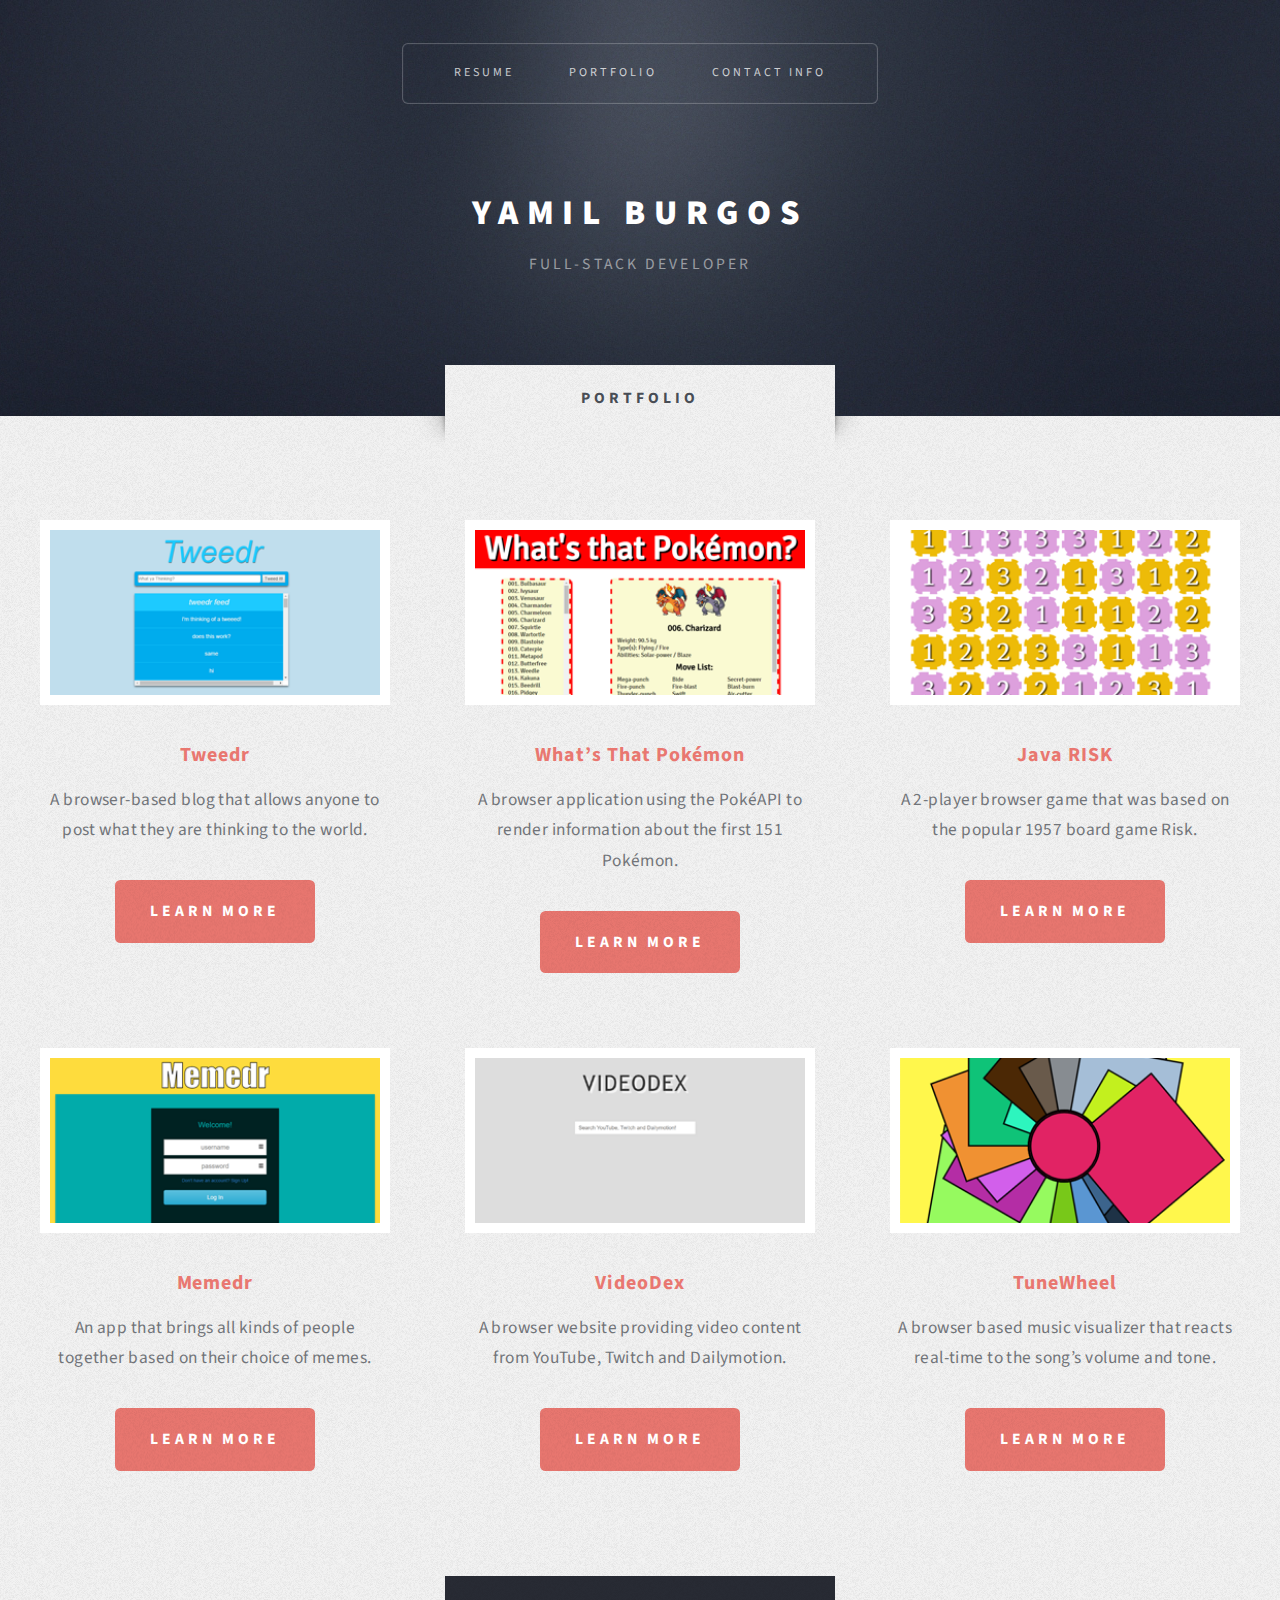
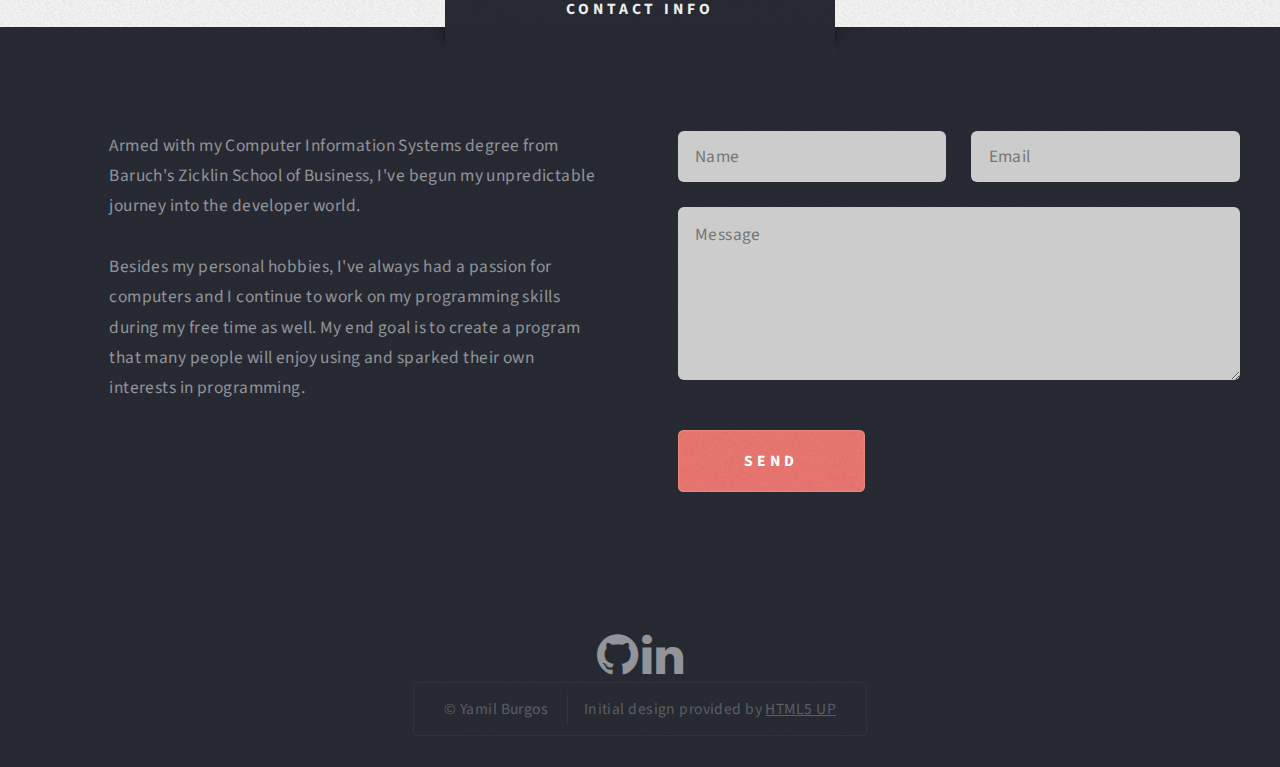
==== index.html @ 57281418 "Changed site layout and removed About Me section" ====
<!DOCTYPE HTML>
<html>
	<head>
		<title>Yamil Burgos</title>
		<meta charset="utf-8" />
		<meta name="viewport" content="width=device-width, initial-scale=1"/>
		<link rel="stylesheet" href="css/style.css"/>
		<link rel="stylesheet" href="css/media.css"/>
		<link rel="stylesheet" href="css/mobile.css"/>
        <link rel="stylesheet" href="https://cdnjs.cloudflare.com/ajax/libs/font-awesome/4.7.0/css/font-awesome.min.css"/>
	</head>
	<body>
		<div id="page-wrapper">
        	<div id="header-wrapper" class="wrapper">
				<div id="header">
                	<nav id="nav"><ul>
						<li><a href="https://yamilburgos.github.io/resume/yamilBurgosResume.pdf">Resume</a></li>
                         <li><a href="#portfolio">Portfolio</a></li>
                         <li><a href="#contactInfo">Contact Info</a></li>
						 <!-- Still A WIP! <li><a href="html/404Page.html">Blog</a></li>-->
				    </ul></nav>
				    <div id="logo">
				    	<h1>Yamil Burgos</h1>
				        <p>Full-Stack Developer</p>
				    </div>
				</div>
			</div>
			
			<!-- Portfolio -->
			<div class="wrapper style3">
				<div class="title" id="portfolio">Portfolio</div>
				<div id="highlights" class="container">
					<div class="row 150%">
						<div class="4u 12u(mobile)">
							<section class="highlight">
								<a href="https://yamilburgos.github.io/Tweedr/">
									<img class="image featured" src="images/tweedr.png" alt=""/>
									<h3>Tweedr</h3>
									<p>A browser-based blog that allows anyone to post what they are thinking to the world.</p>
									<div class="button style1">Learn More</div>
								</a>
							</section>
						</div>
						<div class="4u 12u(mobile)">
							<section class="highlight">
								<a href="https://yamilburgos.github.io/WhatThatPokemon/">
									<img class="image featured" src="images/whatThatPokemon.png" alt=""/>
									<h3>What’s That Pokémon</h3>
									<p>A browser application using the PokéAPI to render information about the first 151 Pokémon.</p>
									<div class="button style1">Learn More</div>
								</a>
							</section>
						</div>
						<div class="4u 12u(mobile)">
							<section class="highlight">
								<a href="https://yamilburgos.github.io/JavaRISK/">
									<img class="image featured" src="images/javaRISK.png" alt=""/>
									<h3>Java RISK</h3>
									<p>A 2-player browser game that was based on the popular 1957 board game Risk.</p>
									<div class="button style1">Learn More</div>
								</a>
							</section>
						</div>
					</div>
					<div class="row 150%">
						<div class="4u 12u(mobile)">
							<section class="highlight">
								<a href="https://memedrapp.herokuapp.com/">
									<img class="image featured" src="images/memedr.png" alt=""/>
									<h3>Memedr</h3>
									<p>An app that brings all kinds of people together based on their choice of memes.</p>
									<div class="button style1">Learn More</div>
								</a>
							</section>
						</div>
						<div class="4u 12u(mobile)">
							<section class="highlight">
								<a href="https://yamilburgos.github.io/VideoDex/">
									<img class="image featured" src="images/videoDex.png" alt=""/>
									<h3>VideoDex</h3>
									<p>A browser website providing video content from YouTube, Twitch and Dailymotion.</p>
									<div class="button style1">Learn More</div>
								</a>
							</section>
						</div>	
						<div class="4u 12u(mobile)">
							<section class="highlight">
								<a href="https://yamilburgos.github.io/TuneWheel/">
									<img class="image featured" src="images/tuneWheel.png" alt=""/>
									<h3>TuneWheel</h3>
									<p>A browser based music visualizer that reacts real-time to the song’s volume and tone.</p>
									<div class="button style1">Learn More</div>	
								</a>
							</section>
						</div>
					</div>
				</div>
			</div>

			<!-- Footer -->
			<div id="footer-wrapper" class="wrapper">
				<div class="title" id="contactInfo">Contact Info</div>
                   <div id="footer" class="container">
						
						<div class="row 150%">
							<!-- Contact -->
							<div class="6u 12u(mobile)">
								<section class="feature-list small">
									<p class="style3">
										Armed with my Computer Information Systems degree from Baruch's Zicklin School of Business, I've begun my unpredictable journey into the developer world.</p><br/>
                            		<p class="style3">
                            			Besides my personal hobbies, I've always had a passion for computers and I continue to work on my programming skills during my free time as well. My end goal is to create a program that many people will enjoy using and sparked their own interests in programming.
									</p>
								</section>
							</div>
							<!-- Form -->
							<div class="6u 12u(mobile)">
								<section>
									<form method="post" action="#">
										<div class="row 50%">
											<div class="6u 12u(mobile)">
												<input type="text" name="name" id="contact-name" placeholder="Name">
											</div>
											<div class="6u 12u(mobile)">
												<input type="text" name="email" id="contact-email" placeholder="Email">
											</div>
										</div>
										<div class="row 50%">
											<div class="12u">
												<textarea name="message" id="contact-message" placeholder="Message" rows="4"></textarea>
											</div>
										</div>
										<div class="row">
											<div class="12u">
												<ul class="actions">
													<li><input type="submit" class="button style1" value="Send" /></li>
												</ul>
											</div>
										</div>
									</form>
								</section>
							</div>							
						</div>
					</div>
                    
					<div id="copyright">                    
						<a href="https://www.linkedin.com/in/yamilburgos"><i class="fa fa-github" style="font-size:48px"></i></a>
						<a href="https://github.com/yamilburgos"><i class ="fa fa-linkedin" style="font-size:48px"></i></a>
                        <br>
						<ul>
							<li>&copy; Yamil Burgos</li>
							<li>Initial design provided by <a class="footerInfo" href="http://html5up.net">HTML5 UP</a></li>
						</ul>
					</div>
				</div>
		</div>
<!--
	https://html5up.net/phantom
	https://html5up.net/strata
	https://html5up.net/striped
-->
	</body>
</html>
---- css/style.css ----
@import url("https://fonts.googleapis.com/css?family=Source+Sans+Pro:400,400italic,700,900");

/* Reset */
* {
	margin: 0;
	padding: 0;
	border: 0;
	font-size: 100%;
	font: inherit;
	vertical-align: baseline;
	box-sizing: border-box;
}

footer, nav, section {
	display: block;
}

body {
	line-height: 1;
}

ul {
	list-style: none;
}

/* Containers */
.container {
	margin-left: auto;
	margin-right: auto;
}

/* Grid */
.row {
	border-bottom: solid 1px transparent;
	box-sizing: border-box;
}

.row > * {
	float: left;
	box-sizing: border-box;
}

.row:after, .row:before {
	content: '';
	display: block;
	clear: both;
	height: 0;
}

.\31 2u, .\31 2u\24 {
	width: 100%;
	clear: none;
	margin-left: 0;
}

.\36 u, .\36 u\24 {
	width: 50%;
	clear: none;
	margin-left: 0;
}

.\34 u, .\34 u\24 {
	width: 33.3333333333%;
	clear: none;
	margin-left: 0;
}

/*======================START===========================*/
@media screen and (min-width: 737px) and (max-width: 1250px) {
	.row > * {
		padding: 35px 0 0 35px;
	}

	.row {
		margin: -35px 0 -1px -35px;
	}

	.row.\31 50\25 > * {
		padding: 52.5px 0 0 52.5px;
	}

	.row.\31 50\25 {
		margin: -52.5px 0 -1px -52.5px;
	}

	.row.\35 0\25 > * {
		padding: 17.5px 0 0 17.5px;
	}

	.row.\35 0\25 {
		margin: -17.5px 0 -1px -17.5px;
	}
}
/*======================END===========================*/
/*=======================START==========================*/
@media screen and (max-width: 736px) {
	.row > * {
		padding: 10px 0 0 10px;
	}

	.row {
		margin: -10px 0 -1px -10px;
	}

	.row.\31 50\25 > * {
		padding: 15px 0 0 15px;
	}

	.row.\31 50\25 {
		margin: -15px 0 -1px -15px;
	}

	.row.\35 0\25 > * {
		padding: 5px 0 0 5px;
	}

	.row.\35 0\25 {
		margin: -5px 0 -1px -5px;
	}


	.\31 2u\28mobile\29, .\31 2u\24\28mobile\29 {
		width: 100%;
		clear: none;
		margin-left: 0;
	}
}
/*=====================END============================*/

/* Basic */
@-ms-viewport {
	width: device-width;
}

body, input, textarea, select {
	font-family: 'Source Sans Pro', sans-serif;
	font-weight: 400;
	color: #919499;
}

body.is-loading * {
	transition: none !important;
	animation: none !important;
}

h1, h2, h3 {
	font-weight: 700;
	color: #484d55;
}

h1 a, h2 a, h3 a {
	color: inherit;
	text-decoration: none;
}

a {
	transition: color .25s ease-in-out;
	color: #717479;
	text-decoration: none;
}

p, ul, dl, form {
	margin-bottom: 2em;
}

/* Form */
form input[type="text"],
form input[type="email"],
form input[type="password"],
form select,
form textarea {
	transition: all .25s ease-in-out;
	-webkit-appearance: none;
	display: block;
	border: 0;
	background: #eee;
	box-shadow: inset 0px 0px 1px 0px #a0a1a7;
	border-radius: 0.35em;
	width: 100%;
	padding: 0.75em 1em 0.75em 1em;
}

form input[type="text"]:focus,
form input[type="email"]:focus,
form input[type="password"]:focus,
form select:focus,
form textarea:focus {
	background: #f8f8f8;
}

form input[type="text"],
form input[type="email"]
input[type="password"] {
	line-height: 1em;
}

form textarea {
	min-height: 10em;
}

form .formerize-placeholder {
	color: #555 !important;
	font-style: italic;
}

/* Section */
section {
	margin-bottom: 3em;
}

section > :last-child,
section:last-child {
	margin-bottom: 0;
}

/* Image */
.image img {
	display: block;
	width: 100%;
}

.image.featured {
	display: block;
	width: 100%;
	margin: 0 0 2em 0;
}

/* Button */
.button {
	transition: all .25s ease-in-out;
	display: inline-block;
	background: #444;
	text-align: center;
	text-transform: uppercase;
	font-weight: 700;
	letter-spacing: 0.25em;
	text-decoration: none;
	border-radius: 0.35em;
	border: 0;
	outline: 0;
	cursor: pointer;
}

.button:hover {
	background-color: #f98780;
}

.button.style1:hover {
	background-color: #f98780;
}

.button.style1 {
	background: #e97770 url("../images/overlay.png");
	color: #fff;
}

.button.style1:active {
	background-color: #d96760;
}
			
/* Feature List */
.feature-list h3 {
	color: #e97770 !important;
}

.feature-list h3:before {
	position: relative;
	display: inline-block;
	color: #fff;
	background: #2f333b url("../images/overlay.png");
	border-radius: 1em;
	text-align: center;
}	

/* Wrappers */
.wrapper {
	position: relative;
}

.wrapper .title {
	position: absolute;
	top: 0;
	left: 50%;
	text-align: center;
	text-transform: uppercase;
	display: block;
	font-weight: 700;
	letter-spacing: 0.25em;
}

.wrapper .title:before {
	content: '';
	position: absolute;
	bottom: -38px;
	left: -35px;
	width: 35px;
	height: 38px;
	background: url("../images/shadow.png");
}

.wrapper .title:after {
	transform: scaleX(-1);
	content: '';
	position: absolute;
	bottom: -38px;
	right: -35px;
	width: 35px;
	height: 38px;
	background: url("../images/shadow.png");
}

.wrapper.style1 {
	background: #e97770 url("../images/overlay.png");
	color: #eee;
	color: rgba(255, 255, 255, 0.75);
}

.wrapper.style1 .title {
	background: #e97770 url("../images/overlay.png");
	color: #fff;
}

.wrapper.style3 {
	background: #f3f3f3 url("../images/overlay.png");
}

.wrapper.style3 .title {
	background: #f3f3f3 url("../images/overlay.png");
	color: #484d55;
}

.wrapper.style3 .image {
	border: solid 10px #fff;
}

#header-wrapper {
	background: url("../images/banner.jpg") center center;
	background-size: cover;
}

#header-wrapper:before {
	content: '';
	position: absolute;
	top: 0;
	left: 0;
	width: 100%;
	height: 100%;
	background: url("../images/overlay.png");
}

#footer-wrapper {
	background: #282b34 url("../images/overlay.png");
	color: #eee;
	color: rgba(255, 255, 255, 0.5);
}

#footer-wrapper a {
	color: #fff;
}

#footer-wrapper form input[type="text"],
#footer-wrapper form textarea {
	background: #ccc;
	box-shadow: none;
}

#footer-wrapper form input[type="text"]:focus,
#footer-wrapper form textarea:focus {
	background: #fff;
}

#footer-wrapper .button {
	color: #fff;
	box-shadow: inset 0px 0px 2px 0px rgba(255, 255, 255, 0.5);
}

#footer-wrapper .button:hover {
	color: #fff;
	box-shadow: inset 0px 0px 2px 0px rgba(255, 255, 255, 0.65);
}

#footer-wrapper .button:active {
	box-shadow: inset 0px 0px 2px 0px rgba(255, 255, 255, 0.75);
}

#footer-wrapper .title {
	background: #282b34 url("../images/overlay.png");
	color: #eee;
}

#footer-wrapper .feature-list section {
	border-top-color: #333;
	border-top-color: rgba(255, 255, 255, 0.05);
}

#footer-wrapper .feature-list h3:before {
	background: #3d4249 url("../images/overlay.png");
}

.footerInfo {
	text-decoration: underline;
}

.footerInfo:hover {
	text-decoration: none;
}

/* Logo */
#logo h1 {
	font-weight: 900;
	text-transform: uppercase;
	color: #fff;
}

#logo p {
	color: #eee;
	color: rgba(255, 255, 255, 0.5);
	text-transform: uppercase;
}

/* Intro */
#intro > .style2 {
	font-weight: 700;
	color: #fff;
	border-radius: 0.35em;
	box-shadow: inset 0px 0px 1px 1px rgba(255, 255, 255, 0.25);
}

/* Highlights */
#highlights .highlight {
	text-align: center;
}

#highlights .highlight h3 {
	color: #e97770;
}

/* Copyright */
#copyright {
	text-align: center;
}

#copyright ul {
	display: inline-block;
	border-radius: 0.35em;
	box-shadow: inset 0px 0px 1px 1px rgba(255, 255, 255, 0.05);
	color: rgba(255, 255, 255, 0.25);
}

#copyright a {
	color: inherit;
}

#copyright a:hover {
	color: #fff;
}

/*==========================START=======================*/
/* Tablet Only */
@media screen and (min-width: 737px) and (max-width: 1250px) {
	/* Basic */
	body {
		min-width: 1000px;
		font-size: 12pt;
		line-height: 1.5em;
		letter-spacing: 0.015em;
	}

	input, select, textarea {
		font-size: 12pt;
		line-height: 1.5em;
		letter-spacing: 0.015em;
	}

	body {
		min-width: 960px;
	}

	/* Wrappers */
	.wrapper {
		padding: 4em 0 7em 0;
	}

	#intro-wrapper {
		padding-bottom: 7em;
	}

	/* Logo */
	#logo {
		margin-top: -0.5em !important;
	}

	#logo h1 {
		font-size: 1.75em;
	}

	/* Intro */
	#intro > .style2 {
		font-size: 2.25em;
	}

	/* Copyright */
	#copyright {
		margin: 3em 0 0 0;
	}
}
/*=======================END==========================*/

/* Mobile Only */
#navPanel {
	display: none;
}

/*=======================START==========================*/
@media screen and (max-width: 736px) {
	/* Basic */
	html, body {
		overflow-x: hidden;
	}

	body, input, select, textarea {
		line-height: 1.5em;
		font-size: 10.5pt;
		letter-spacing: 0;
	}

	h2, h3 {
		font-size: 1.2em;
		letter-spacing: 0.05em;
		margin: 0 0 1em 0;
	}

	/* Section/Article */
	section, article {
		clear: both;
		padding: 1em 0 1em 0 !important;
	}

	/* Button */	
	.button {
		display: block;
		width: 100%;
		font-size: 1em;
		padding: 1em 0 1em 0;
		max-width: 30em;
		margin: 0 auto;
	}

	/* Feature List */
	.feature-list section {
		border-top: solid 1px #eee;
	}

	.feature-list > div > div:first-child > div:first-child > section {
		border-top: 0;
		padding-top: 0;
	}

	.feature-list h3 {
		position: relative;
		padding: 4px 0 0 48px;
		line-height: 1.25em;
	}

	.feature-list p {
		margin: 0 0 0 48px;
	}

	/* Off-Canvas Navigation */
	#page-wrapper {
		backface-visibility: hidden;
		transition: transform 0.5s ease;
		padding-bottom: 1px;
	}

	/* Wrappers */
	.wrapper {
		padding: 15px 15px 5em 15px;
	}

	.wrapper .title {
		font-size: 0.9em;
		width: 18em;
		height: 2.5em;
		top: -2.5em;
		line-height: 2.5em;
		margin-bottom: -2.5em;
		margin-left: -9em;
		padding-top: 0.5em;
	}

	.wrapper .title:before, .wrapper .title:after {
		height: 15px;
		bottom: -15px;
		background-size: 100% 100%;
	}

	#header-wrapper {
		padding: 6em 2em 6em 2em;
	}

	#footer-wrapper .feature-list section {
		border-top-color: #eee;
		border-top-color: rgba(255, 255, 255, 0.05);
	}

	/* Logo */
	#logo {
		text-align: center;
	}

	#logo h1 {
		font-size: 1.5em;
		letter-spacing: 0.2em;
	}

	#logo p {
		margin: 1.25em 0 0 0;
		display: block;
		letter-spacing: 0.2em;
		font-size: 0.9em;
	}

	/* Nav */
	#nav {
		display: none;
	}

	/* Intro */
	#intro {
		text-align: center;
		padding: 1em 2em 1em 2em !important;
		margin: 0 auto;
	}

	#intro .style2 {
		font-size: 1.5em;
		letter-spacing: 0.05em;
		line-height: 1.25em;
		padding: 1.25em;
	}

	/* Copyright */
	#copyright {
		padding: 2em 0 0 0;
	}

	#copyright ul {
		padding: 1em 2em;
		width: 100%;
	}

	#copyright ul li {
		display: block;
		margin: 0.5em 0 0 0;
	}

	#copyright ul li:first-child {
		margin-top: 0;
	}
}
/*======================END===========================*/
---- css/media.css ----
@media screen and (min-width: 737px) {
	/* Desktop + Tablet */
	.container {
		width: 1200px;
	}

	/* Basic */
	body, input, select, textarea {
		font-size: 13pt;
		line-height: 1.75em;
		letter-spacing: 0.025em;
	}

	body {
		min-width: 1200px;
	}

	/* Section */
	section {
		margin: 0 0 4em 0;
	}

	/* Form */
	.button {
		padding: 0 2.25em 0 2.25em;
		font-size: 0.9em;
		min-width: 12em;
		height: 4em;
		line-height: 4em;
	}

	/* Feature List */
	.feature-list section {
		padding-top: 2em;
		border-top: solid 1px #eee;
	}

	.feature-list .row:first-child section {
		padding-top: 0;
		border-top: 0;
	}

	.feature-list h3 {
		margin: 0 0 0.75em 0;
		font-size: 1.15em;
		letter-spacing: 0.05em;
		margin-top: -0.35em;
	}

	.feature-list p {
		margin: 0 0 0 4em;
	}

	/* Wrappers */
	.wrapper {
		padding: 6em 0 9em 0;
	}

	.wrapper .title {
		font-size: 0.9em;
		width: 25em;
		height: 3.25em;
		top: -3.25em;
		line-height: 3.25em;
		margin-bottom: -3.25em;
		margin-left: -12.5em;
		padding-top: 0.5em;
	}

	#header-wrapper {
		padding: 0;
	}

	#intro-wrapper {
		padding-bottom: 8em;
	}
	
	/* Footer */
	#footer-wrapper {
		padding-bottom: 0px;
	}

	/* Header */
	#header {
		position: relative;
		padding: 12em 0;
	}

	/* Logo */
	#logo {
		position: absolute;
		height: 5em;
		top: 50%;
		left: 0;
		width: 100%;
		text-align: center;
		margin-top: -0.5em;
	}

	#logo h1 {
		font-size: 2em;
		letter-spacing: 0.25em;
	}

	#logo p {
		margin: 1.25em 0 0 0;
		display: block;
		letter-spacing: 0.2em;
		font-size: 0.9em;
	}

	/* Nav */
	#nav {
		position: absolute;
		display: block;
		top: 2.5em;
		left: 0;
		width: 100%;
		text-align: center;
	}

	#nav > ul {
		display: inline-block;
		border-radius: 0.35em;
		box-shadow: inset 0px 0px 1px 1px rgba(255, 255, 255, 0.25);
		padding: 0 1.5em 0 1.5em;
	}

	#nav > ul > li {
		display: inline-block;
		text-align: center;
		padding: 0 1.5em 0 1.5em;
	}

	#nav > ul > li > a {
		display: block;
		color: #eee;
		color: rgba(255, 255, 255, 0.75);
		text-transform: uppercase;
		text-decoration: none;
		font-size: 0.7em;
		letter-spacing: 0.25em;
		height: 5em;
		line-height: 5em;
		transition: all .25s ease-in-out;
		outline: 0;
	}

	#nav > ul > li:hover > a {
		color: #fff;
	}

	/* Intro */
	#intro {
		text-align: center;
	}

	#intro > .style2 {
		font-size: 2.75em;
		letter-spacing: 0.075em;
		line-height: 1.35em;
		padding: 1em 0 1em 0;
		margin-bottom: 1em;
	}

	#intro > .style3 {
		font-size: 1.1em;
		width: 48em;
		margin: 0 auto;
	}
	
	.row > * {
		padding: 50px 0 0 50px;
	}

	.row {
		margin: -50px 0 -1px -50px;
	}

	.row.\31 50\25 > * {
		padding: 75px 0 0 75px;
	}

	.row.\31 50\25 {
		margin: -75px 0 -1px -75px;
	}

	.row.\35 0\25 > * {
		padding: 25px 0 0 25px;
	}

	.row.\35 0\25 {
		margin: -25px 0 -1px -25px;
	}

	/* Highlights */
	#highlights .highlight h3 {
		margin: 0 0 0.75em 0;
		font-size: 1.15em;
		letter-spacing: 0.05em;
	}

	/* Copyright */
	#copyright {
		margin: 6em 0 0 0;
	}

	#copyright ul {
		padding: 0.75em 2em;
		font-size: 0.9em;
	}

	#copyright ul li {
		display: inline-block;
		margin-left: 1em;
		padding-left: 1em;
		border-left: solid 1px #333;
		border-left-color: rgba(255, 255, 255, 0.05);
	}

	#copyright ul li:first-child {
		border-left: 0;
		margin-left: 0;
		padding-left: 0;
	}
}
---- css/mobile.css ----
@media screen and (max-width: 736px) {
	.container {
		width: 100% !important;
	}
}

@media screen and (min-width: 737px) and (max-width: 1250px) {
	.container {
		width: 1000px;
	}
}
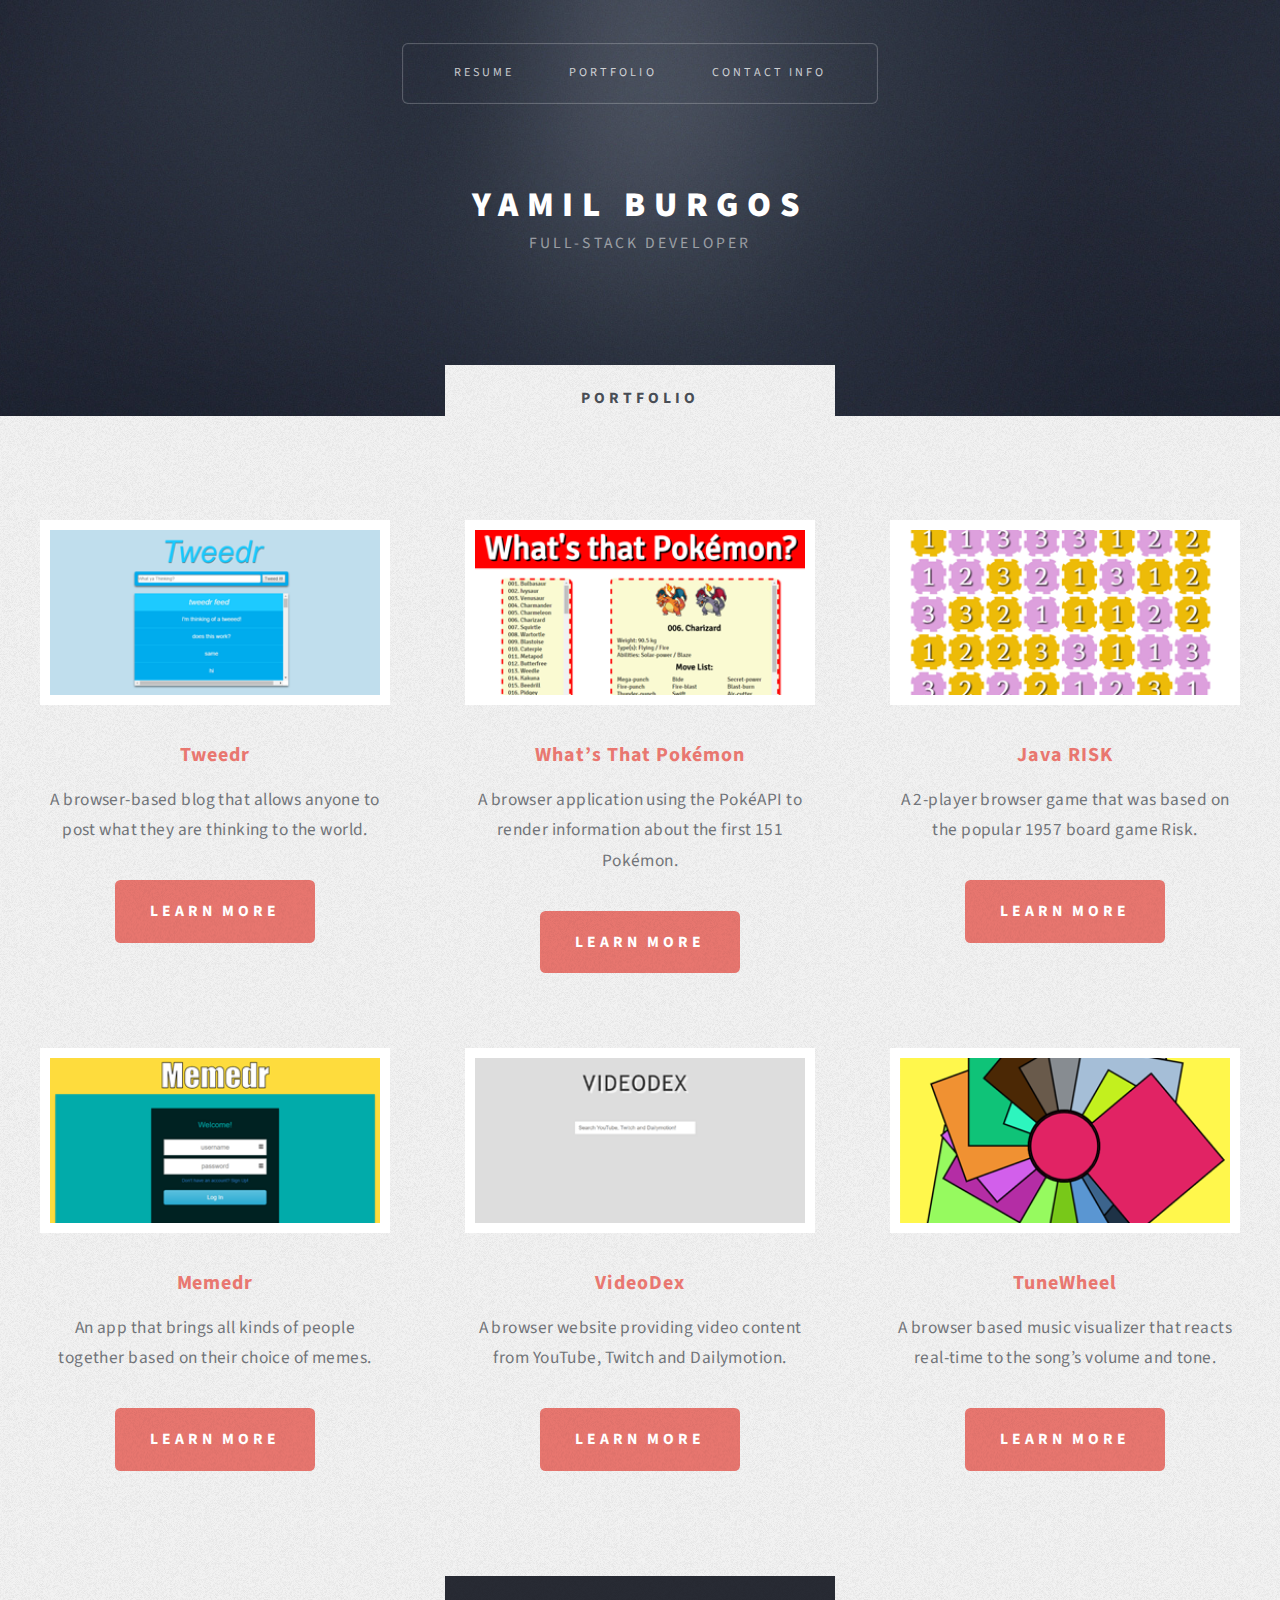
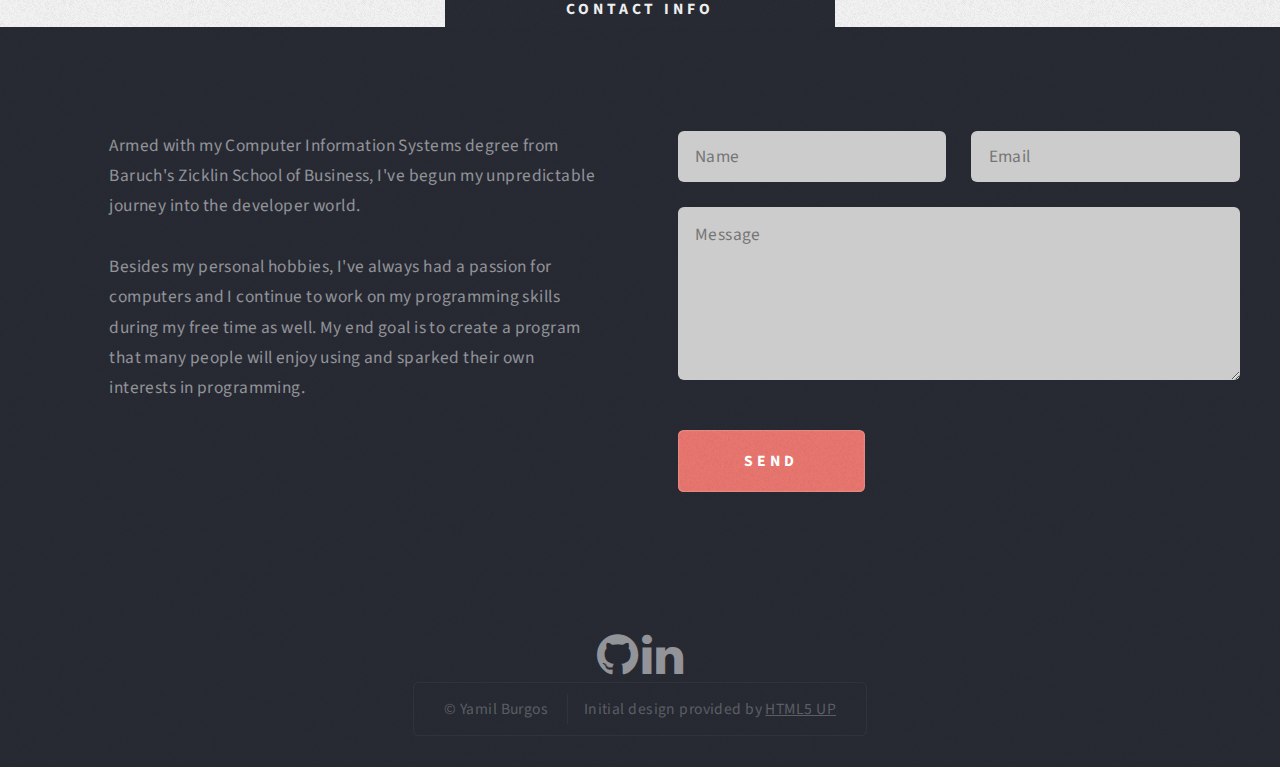
==== commit c7245fb4: "Made some rearrangements & moved some styling to mobile.css" ====
--- a/index.html
+++ b/index.html
@@ -7,22 +7,20 @@
 		<link rel="stylesheet" href="css/style.css"/>
 		<link rel="stylesheet" href="css/media.css"/>
 		<link rel="stylesheet" href="css/mobile.css"/>
-        <link rel="stylesheet" href="https://cdnjs.cloudflare.com/ajax/libs/font-awesome/4.7.0/css/font-awesome.min.css"/>
+		<link rel="stylesheet" href="https://cdnjs.cloudflare.com/ajax/libs/font-awesome/4.7.0/css/font-awesome.min.css"/>
 	</head>
 	<body>
 		<div id="page-wrapper">
-        	<div id="header-wrapper" class="wrapper">
+			<div id="header-wrapper" class="wrapper">
 				<div id="header">
-                	<nav id="nav"><ul>
+					<nav id="nav"><ul>
 						<li><a href="https://yamilburgos.github.io/resume/yamilBurgosResume.pdf">Resume</a></li>
-                         <li><a href="#portfolio">Portfolio</a></li>
-                         <li><a href="#contactInfo">Contact Info</a></li>
-						 <!-- Still A WIP! <li><a href="html/404Page.html">Blog</a></li>-->
-				    </ul></nav>
-				    <div id="logo">
-				    	<h1>Yamil Burgos</h1>
-				        <p>Full-Stack Developer</p>
-				    </div>
+						<li><a href="#portfolio">Portfolio</a></li>
+						<li><a href="#contactInfo">Contact Info</a></li>
+						<!-- Still A WIP! <li><a href="html/404Page.html">Blog</a></li>-->
+					</ul></nav>
+					<h1 class="siteTitle">Yamil Burgos</h1>
+					<p class="siteSubtitle">Full-Stack Developer</p>
 				</div>
 			</div>
 			
@@ -34,30 +32,30 @@
 						<div class="4u 12u(mobile)">
 							<section class="highlight">
 								<a href="https://yamilburgos.github.io/Tweedr/">
-									<img class="image featured" src="images/tweedr.png" alt=""/>
+									<img class="image" src="images/tweedr.png" alt=""/>
 									<h3>Tweedr</h3>
 									<p>A browser-based blog that allows anyone to post what they are thinking to the world.</p>
-									<div class="button style1">Learn More</div>
+									<div class="button">Learn More</div>
 								</a>
 							</section>
 						</div>
 						<div class="4u 12u(mobile)">
 							<section class="highlight">
 								<a href="https://yamilburgos.github.io/WhatThatPokemon/">
-									<img class="image featured" src="images/whatThatPokemon.png" alt=""/>
+									<img class="image" src="images/whatThatPokemon.png" alt=""/>
 									<h3>What’s That Pokémon</h3>
 									<p>A browser application using the PokéAPI to render information about the first 151 Pokémon.</p>
-									<div class="button style1">Learn More</div>
+									<div class="button">Learn More</div>
 								</a>
 							</section>
 						</div>
 						<div class="4u 12u(mobile)">
 							<section class="highlight">
 								<a href="https://yamilburgos.github.io/JavaRISK/">
-									<img class="image featured" src="images/javaRISK.png" alt=""/>
+									<img class="image" src="images/javaRISK.png" alt=""/>
 									<h3>Java RISK</h3>
 									<p>A 2-player browser game that was based on the popular 1957 board game Risk.</p>
-									<div class="button style1">Learn More</div>
+									<div class="button">Learn More</div>
 								</a>
 							</section>
 						</div>
@@ -66,30 +64,30 @@
 						<div class="4u 12u(mobile)">
 							<section class="highlight">
 								<a href="https://memedrapp.herokuapp.com/">
-									<img class="image featured" src="images/memedr.png" alt=""/>
+									<img class="image" src="images/memedr.png" alt=""/>
 									<h3>Memedr</h3>
 									<p>An app that brings all kinds of people together based on their choice of memes.</p>
-									<div class="button style1">Learn More</div>
+									<div class="button">Learn More</div>
 								</a>
 							</section>
 						</div>
 						<div class="4u 12u(mobile)">
 							<section class="highlight">
 								<a href="https://yamilburgos.github.io/VideoDex/">
-									<img class="image featured" src="images/videoDex.png" alt=""/>
+									<img class="image" src="images/videoDex.png" alt=""/>
 									<h3>VideoDex</h3>
 									<p>A browser website providing video content from YouTube, Twitch and Dailymotion.</p>
-									<div class="button style1">Learn More</div>
+									<div class="button">Learn More</div>
 								</a>
 							</section>
 						</div>	
 						<div class="4u 12u(mobile)">
 							<section class="highlight">
 								<a href="https://yamilburgos.github.io/TuneWheel/">
-									<img class="image featured" src="images/tuneWheel.png" alt=""/>
+									<img class="image" src="images/tuneWheel.png" alt=""/>
 									<h3>TuneWheel</h3>
 									<p>A browser based music visualizer that reacts real-time to the song’s volume and tone.</p>
-									<div class="button style1">Learn More</div>	
+									<div class="button">Learn More</div>	
 								</a>
 							</section>
 						</div>
@@ -100,64 +98,57 @@
 			<!-- Footer -->
 			<div id="footer-wrapper" class="wrapper">
 				<div class="title" id="contactInfo">Contact Info</div>
-                   <div id="footer" class="container">
-						
-						<div class="row 150%">
-							<!-- Contact -->
-							<div class="6u 12u(mobile)">
-								<section class="feature-list small">
-									<p class="style3">
-										Armed with my Computer Information Systems degree from Baruch's Zicklin School of Business, I've begun my unpredictable journey into the developer world.</p><br/>
-                            		<p class="style3">
-                            			Besides my personal hobbies, I've always had a passion for computers and I continue to work on my programming skills during my free time as well. My end goal is to create a program that many people will enjoy using and sparked their own interests in programming.
-									</p>
-								</section>
-							</div>
-							<!-- Form -->
-							<div class="6u 12u(mobile)">
-								<section>
-									<form method="post" action="#">
-										<div class="row 50%">
-											<div class="6u 12u(mobile)">
-												<input type="text" name="name" id="contact-name" placeholder="Name">
-											</div>
-											<div class="6u 12u(mobile)">
-												<input type="text" name="email" id="contact-email" placeholder="Email">
-											</div>
+                <div id="footer" class="container">
+					<div class="row 150%">
+						<!-- Info -->
+						<div class="6u 12u(mobile)">
+							<p class="style4">Armed with my Computer Information Systems degree from Baruch's Zicklin School of Business, I've begun my unpredictable journey into the developer world.</p><br>
+                           	<p class="style4">Besides my personal hobbies, I've always had a passion for computers and I continue to work on my programming skills during my free time as well. My end goal is to create a program that many people will enjoy using and sparked their own interests in programming.</p>
+						</div>
+						<!-- Form -->
+						<div class="6u 12u(mobile)">
+							<section>
+								<form method="post" action="#">
+									<div class="row 50%">
+										<div class="6u 12u(mobile)">
+											<input type="text" name="name" id="contact-name" placeholder="Name">
 										</div>
-										<div class="row 50%">
-											<div class="12u">
-												<textarea name="message" id="contact-message" placeholder="Message" rows="4"></textarea>
-											</div>
+										<div class="6u 12u(mobile)">
+											<input type="text" name="email" id="contact-email" placeholder="Email">
 										</div>
-										<div class="row">
-											<div class="12u">
-												<ul class="actions">
-													<li><input type="submit" class="button style1" value="Send" /></li>
-												</ul>
-											</div>
+									</div>
+									<div class="row 50%">
+										<div class="12u">
+											<textarea name="message" id="contact-message" placeholder="Message" rows="4"></textarea>
 										</div>
-									</form>
-								</section>
-							</div>							
-						</div>
-					</div>
-                    
-					<div id="copyright">                    
-						<a href="https://www.linkedin.com/in/yamilburgos"><i class="fa fa-github" style="font-size:48px"></i></a>
-						<a href="https://github.com/yamilburgos"><i class ="fa fa-linkedin" style="font-size:48px"></i></a>
-                        <br>
-						<ul>
-							<li>&copy; Yamil Burgos</li>
-							<li>Initial design provided by <a class="footerInfo" href="http://html5up.net">HTML5 UP</a></li>
-						</ul>
+									</div>
+									<div class="row">
+										<div class="12u">
+											<ul class="actions">
+												<li><input type="submit" class="button" value="Send" /></li>
+											</ul>
+										</div>
+									</div>
+								</form>
+							</section>
+						</div>							
 					</div>
 				</div>
+				<div id="copyright">
+					<a href="https://www.linkedin.com/in/yamilburgos"><i class="fa fa-github" style="font-size:48px"></i></a>
+					<a href="https://github.com/yamilburgos"><i class ="fa fa-linkedin" style="font-size:48px"></i></a>
+					<br>
+					<ul>
+						<li>&copy; Yamil Burgos</li>
+						<li>Initial design provided by <a class="footerInfo" href="http://html5up.net">HTML5 UP</a></li>
+					</ul>
+				</div>
+			</div>
 		</div>
+	</body>
+</html>
 <!--
 	https://html5up.net/phantom
 	https://html5up.net/strata
 	https://html5up.net/striped
--->
-	</body>
-</html>+-->--- a/css/style.css
+++ b/css/style.css
@@ -65,68 +65,6 @@
 	margin-left: 0;
 }
 
-/*======================START===========================*/
-@media screen and (min-width: 737px) and (max-width: 1250px) {
-	.row > * {
-		padding: 35px 0 0 35px;
-	}
-
-	.row {
-		margin: -35px 0 -1px -35px;
-	}
-
-	.row.\31 50\25 > * {
-		padding: 52.5px 0 0 52.5px;
-	}
-
-	.row.\31 50\25 {
-		margin: -52.5px 0 -1px -52.5px;
-	}
-
-	.row.\35 0\25 > * {
-		padding: 17.5px 0 0 17.5px;
-	}
-
-	.row.\35 0\25 {
-		margin: -17.5px 0 -1px -17.5px;
-	}
-}
-/*======================END===========================*/
-/*=======================START==========================*/
-@media screen and (max-width: 736px) {
-	.row > * {
-		padding: 10px 0 0 10px;
-	}
-
-	.row {
-		margin: -10px 0 -1px -10px;
-	}
-
-	.row.\31 50\25 > * {
-		padding: 15px 0 0 15px;
-	}
-
-	.row.\31 50\25 {
-		margin: -15px 0 -1px -15px;
-	}
-
-	.row.\35 0\25 > * {
-		padding: 5px 0 0 5px;
-	}
-
-	.row.\35 0\25 {
-		margin: -5px 0 -1px -5px;
-	}
-
-
-	.\31 2u\28mobile\29, .\31 2u\24\28mobile\29 {
-		width: 100%;
-		clear: none;
-		margin-left: 0;
-	}
-}
-/*=====================END============================*/
-
 /* Basic */
 @-ms-viewport {
 	width: device-width;
@@ -143,12 +81,24 @@
 	animation: none !important;
 }
 
-h1, h2, h3 {
+.siteTitle {
+	font-weight: 900;
+	text-transform: uppercase;
+	color: #fff;
+}
+
+.siteSubtitle {
+	color: #eee;
+	color: rgba(255, 255, 255, 0.5);
+	text-transform: uppercase;
+}
+
+h3 {
 	font-weight: 700;
 	color: #484d55;
 }
 
-h1 a, h2 a, h3 a {
+h3 a {
 	color: inherit;
 	text-decoration: none;
 }
@@ -159,7 +109,7 @@
 	text-decoration: none;
 }
 
-p, ul, dl, form {
+p, ul, form {
 	margin-bottom: 2em;
 }
 
@@ -170,7 +120,6 @@
 form select,
 form textarea {
 	transition: all .25s ease-in-out;
-	-webkit-appearance: none;
 	display: block;
 	border: 0;
 	background: #eee;
@@ -219,7 +168,7 @@
 	width: 100%;
 }
 
-.image.featured {
+.image {
 	display: block;
 	width: 100%;
 	margin: 0 0 2em 0;
@@ -239,39 +188,18 @@
 	border: 0;
 	outline: 0;
 	cursor: pointer;
+	background: #e97770 url("../images/overlay.png");
+	color: #fff;
 }
 
 .button:hover {
 	background-color: #f98780;
 }
 
-.button.style1:hover {
-	background-color: #f98780;
-}
-
-.button.style1 {
-	background: #e97770 url("../images/overlay.png");
-	color: #fff;
-}
-
-.button.style1:active {
+.button:active {
 	background-color: #d96760;
 }
 			
-/* Feature List */
-.feature-list h3 {
-	color: #e97770 !important;
-}
-
-.feature-list h3:before {
-	position: relative;
-	display: inline-block;
-	color: #fff;
-	background: #2f333b url("../images/overlay.png");
-	border-radius: 1em;
-	text-align: center;
-}	
-
 /* Wrappers */
 .wrapper {
 	position: relative;
@@ -288,38 +216,6 @@
 	letter-spacing: 0.25em;
 }
 
-.wrapper .title:before {
-	content: '';
-	position: absolute;
-	bottom: -38px;
-	left: -35px;
-	width: 35px;
-	height: 38px;
-	background: url("../images/shadow.png");
-}
-
-.wrapper .title:after {
-	transform: scaleX(-1);
-	content: '';
-	position: absolute;
-	bottom: -38px;
-	right: -35px;
-	width: 35px;
-	height: 38px;
-	background: url("../images/shadow.png");
-}
-
-.wrapper.style1 {
-	background: #e97770 url("../images/overlay.png");
-	color: #eee;
-	color: rgba(255, 255, 255, 0.75);
-}
-
-.wrapper.style1 .title {
-	background: #e97770 url("../images/overlay.png");
-	color: #fff;
-}
-
 .wrapper.style3 {
 	background: #f3f3f3 url("../images/overlay.png");
 }
@@ -336,16 +232,6 @@
 #header-wrapper {
 	background: url("../images/banner.jpg") center center;
 	background-size: cover;
-}
-
-#header-wrapper:before {
-	content: '';
-	position: absolute;
-	top: 0;
-	left: 0;
-	width: 100%;
-	height: 100%;
-	background: url("../images/overlay.png");
 }
 
 #footer-wrapper {
@@ -388,42 +274,12 @@
 	color: #eee;
 }
 
-#footer-wrapper .feature-list section {
-	border-top-color: #333;
-	border-top-color: rgba(255, 255, 255, 0.05);
-}
-
-#footer-wrapper .feature-list h3:before {
-	background: #3d4249 url("../images/overlay.png");
-}
-
 .footerInfo {
 	text-decoration: underline;
 }
 
 .footerInfo:hover {
 	text-decoration: none;
-}
-
-/* Logo */
-#logo h1 {
-	font-weight: 900;
-	text-transform: uppercase;
-	color: #fff;
-}
-
-#logo p {
-	color: #eee;
-	color: rgba(255, 255, 255, 0.5);
-	text-transform: uppercase;
-}
-
-/* Intro */
-#intro > .style2 {
-	font-weight: 700;
-	color: #fff;
-	border-radius: 0.35em;
-	box-shadow: inset 0px 0px 1px 1px rgba(255, 255, 255, 0.25);
 }
 
 /* Highlights */
@@ -453,210 +309,4 @@
 
 #copyright a:hover {
 	color: #fff;
-}
-
-/*==========================START=======================*/
-/* Tablet Only */
-@media screen and (min-width: 737px) and (max-width: 1250px) {
-	/* Basic */
-	body {
-		min-width: 1000px;
-		font-size: 12pt;
-		line-height: 1.5em;
-		letter-spacing: 0.015em;
-	}
-
-	input, select, textarea {
-		font-size: 12pt;
-		line-height: 1.5em;
-		letter-spacing: 0.015em;
-	}
-
-	body {
-		min-width: 960px;
-	}
-
-	/* Wrappers */
-	.wrapper {
-		padding: 4em 0 7em 0;
-	}
-
-	#intro-wrapper {
-		padding-bottom: 7em;
-	}
-
-	/* Logo */
-	#logo {
-		margin-top: -0.5em !important;
-	}
-
-	#logo h1 {
-		font-size: 1.75em;
-	}
-
-	/* Intro */
-	#intro > .style2 {
-		font-size: 2.25em;
-	}
-
-	/* Copyright */
-	#copyright {
-		margin: 3em 0 0 0;
-	}
-}
-/*=======================END==========================*/
-
-/* Mobile Only */
-#navPanel {
-	display: none;
-}
-
-/*=======================START==========================*/
-@media screen and (max-width: 736px) {
-	/* Basic */
-	html, body {
-		overflow-x: hidden;
-	}
-
-	body, input, select, textarea {
-		line-height: 1.5em;
-		font-size: 10.5pt;
-		letter-spacing: 0;
-	}
-
-	h2, h3 {
-		font-size: 1.2em;
-		letter-spacing: 0.05em;
-		margin: 0 0 1em 0;
-	}
-
-	/* Section/Article */
-	section, article {
-		clear: both;
-		padding: 1em 0 1em 0 !important;
-	}
-
-	/* Button */	
-	.button {
-		display: block;
-		width: 100%;
-		font-size: 1em;
-		padding: 1em 0 1em 0;
-		max-width: 30em;
-		margin: 0 auto;
-	}
-
-	/* Feature List */
-	.feature-list section {
-		border-top: solid 1px #eee;
-	}
-
-	.feature-list > div > div:first-child > div:first-child > section {
-		border-top: 0;
-		padding-top: 0;
-	}
-
-	.feature-list h3 {
-		position: relative;
-		padding: 4px 0 0 48px;
-		line-height: 1.25em;
-	}
-
-	.feature-list p {
-		margin: 0 0 0 48px;
-	}
-
-	/* Off-Canvas Navigation */
-	#page-wrapper {
-		backface-visibility: hidden;
-		transition: transform 0.5s ease;
-		padding-bottom: 1px;
-	}
-
-	/* Wrappers */
-	.wrapper {
-		padding: 15px 15px 5em 15px;
-	}
-
-	.wrapper .title {
-		font-size: 0.9em;
-		width: 18em;
-		height: 2.5em;
-		top: -2.5em;
-		line-height: 2.5em;
-		margin-bottom: -2.5em;
-		margin-left: -9em;
-		padding-top: 0.5em;
-	}
-
-	.wrapper .title:before, .wrapper .title:after {
-		height: 15px;
-		bottom: -15px;
-		background-size: 100% 100%;
-	}
-
-	#header-wrapper {
-		padding: 6em 2em 6em 2em;
-	}
-
-	#footer-wrapper .feature-list section {
-		border-top-color: #eee;
-		border-top-color: rgba(255, 255, 255, 0.05);
-	}
-
-	/* Logo */
-	#logo {
-		text-align: center;
-	}
-
-	#logo h1 {
-		font-size: 1.5em;
-		letter-spacing: 0.2em;
-	}
-
-	#logo p {
-		margin: 1.25em 0 0 0;
-		display: block;
-		letter-spacing: 0.2em;
-		font-size: 0.9em;
-	}
-
-	/* Nav */
-	#nav {
-		display: none;
-	}
-
-	/* Intro */
-	#intro {
-		text-align: center;
-		padding: 1em 2em 1em 2em !important;
-		margin: 0 auto;
-	}
-
-	#intro .style2 {
-		font-size: 1.5em;
-		letter-spacing: 0.05em;
-		line-height: 1.25em;
-		padding: 1.25em;
-	}
-
-	/* Copyright */
-	#copyright {
-		padding: 2em 0 0 0;
-	}
-
-	#copyright ul {
-		padding: 1em 2em;
-		width: 100%;
-	}
-
-	#copyright ul li {
-		display: block;
-		margin: 0.5em 0 0 0;
-	}
-
-	#copyright ul li:first-child {
-		margin-top: 0;
-	}
-}
-/*======================END===========================*/+}--- a/css/media.css
+++ b/css/media.css
@@ -29,25 +29,7 @@
 		line-height: 4em;
 	}
 
-	/* Feature List */
-	.feature-list section {
-		padding-top: 2em;
-		border-top: solid 1px #eee;
-	}
-
-	.feature-list .row:first-child section {
-		padding-top: 0;
-		border-top: 0;
-	}
-
-	.feature-list h3 {
-		margin: 0 0 0.75em 0;
-		font-size: 1.15em;
-		letter-spacing: 0.05em;
-		margin-top: -0.35em;
-	}
-
-	.feature-list p {
+	.style4 {
 		margin: 0 0 0 4em;
 	}
 
@@ -70,10 +52,6 @@
 	#header-wrapper {
 		padding: 0;
 	}
-
-	#intro-wrapper {
-		padding-bottom: 8em;
-	}
 	
 	/* Footer */
 	#footer-wrapper {
@@ -86,8 +64,7 @@
 		padding: 12em 0;
 	}
 
-	/* Logo */
-	#logo {
+	.siteTitle {
 		position: absolute;
 		height: 5em;
 		top: 50%;
@@ -95,14 +72,18 @@
 		width: 100%;
 		text-align: center;
 		margin-top: -0.5em;
-	}
-
-	#logo h1 {
 		font-size: 2em;
 		letter-spacing: 0.25em;
 	}
 
-	#logo p {
+	.siteSubtitle {
+		position: absolute;
+		height: 5em;
+		top: 50%;
+		left: 0;
+		width: 100%;
+		text-align: center;
+		margin-top: -0.5em;
 		margin: 1.25em 0 0 0;
 		display: block;
 		letter-spacing: 0.2em;
@@ -150,25 +131,6 @@
 		color: #fff;
 	}
 
-	/* Intro */
-	#intro {
-		text-align: center;
-	}
-
-	#intro > .style2 {
-		font-size: 2.75em;
-		letter-spacing: 0.075em;
-		line-height: 1.35em;
-		padding: 1em 0 1em 0;
-		margin-bottom: 1em;
-	}
-
-	#intro > .style3 {
-		font-size: 1.1em;
-		width: 48em;
-		margin: 0 auto;
-	}
-	
 	.row > * {
 		padding: 50px 0 0 50px;
 	}
--- a/css/mobile.css
+++ b/css/mobile.css
@@ -2,10 +2,206 @@
 	.container {
 		width: 100% !important;
 	}
+	
+	.row > * {
+		padding: 10px 0 0 10px;
+	}
+
+	.row {
+		margin: -10px 0 -1px -10px;
+	}
+
+	.row.\31 50\25 > * {
+		padding: 15px 0 0 15px;
+	}
+
+	.row.\31 50\25 {
+		margin: -15px 0 -1px -15px;
+	}
+
+	.row.\35 0\25 > * {
+		padding: 5px 0 0 5px;
+	}
+
+	.row.\35 0\25 {
+		margin: -5px 0 -1px -5px;
+	}
+
+
+	.\31 2u\28mobile\29, .\31 2u\24\28mobile\29 {
+		width: 100%;
+		clear: none;
+		margin-left: 0;
+	}
+	
+	/* Mobile Only */
+	#navPanel {
+		display: none;
+	}
+	
+	/* Basic */
+	html, body {
+		overflow-x: hidden;
+	}
+
+	body, input, select, textarea {
+		line-height: 1.5em;
+		font-size: 10.5pt;
+		letter-spacing: 0;
+	}
+
+	h3 {
+		font-size: 1.2em;
+		letter-spacing: 0.05em;
+		margin: 0 0 1em 0;
+	}
+
+	/* Section/Article */
+	section, article {
+		clear: both;
+		padding: 1em 0 1em 0 !important;
+	}
+
+	/* Button */	
+	.button {
+		display: block;
+		width: 100%;
+		font-size: 1em;
+		padding: 1em 0 1em 0;
+		max-width: 30em;
+		margin: 0 auto;
+	}
+
+	.style4 {
+		margin: 0 0 0 48px;
+	}
+
+	/* Off-Canvas Navigation */
+	#page-wrapper {
+		backface-visibility: hidden;
+		transition: transform 0.5s ease;
+		padding-bottom: 1px;
+	}
+
+	/* Wrappers */
+	.wrapper {
+		padding: 15px 15px 5em 15px;
+	}
+
+	.wrapper .title {
+		font-size: 0.9em;
+		width: 18em;
+		height: 2.5em;
+		top: -2.5em;
+		line-height: 2.5em;
+		margin-bottom: -2.5em;
+		margin-left: -9em;
+		padding-top: 0.5em;
+	}
+
+	#header-wrapper {
+		padding: 6em 2em 6em 2em;
+	}
+
+	/* Logo */
+	.siteTitle {
+		text-align: center;
+		font-size: 1.5em;
+		letter-spacing: 0.2em;
+	}
+
+	.siteSubtitle {
+		text-align: center;
+		margin: 1.25em 0 0 0;
+		display: block;
+		letter-spacing: 0.2em;
+		font-size: 0.9em;
+	}
+
+	/* Nav */
+	#nav {
+		display: none;
+	}
+
+	/* Copyright */
+	#copyright {
+		padding: 2em 0 0 0;
+	}
+
+	#copyright ul {
+		padding: 1em 2em;
+		width: 100%;
+	}
+
+	#copyright ul li {
+		display: block;
+		margin: 0.5em 0 0 0;
+	}
+
+	#copyright ul li:first-child {
+		margin-top: 0;
+	}
 }
 
 @media screen and (min-width: 737px) and (max-width: 1250px) {
 	.container {
 		width: 1000px;
 	}
+	
+	.row > * {
+		padding: 35px 0 0 35px;
+	}
+
+	.row {
+		margin: -35px 0 -1px -35px;
+	}
+
+	.row.\31 50\25 > * {
+		padding: 52.5px 0 0 52.5px;
+	}
+
+	.row.\31 50\25 {
+		margin: -52.5px 0 -1px -52.5px;
+	}
+
+	.row.\35 0\25 > * {
+		padding: 17.5px 0 0 17.5px;
+	}
+
+	.row.\35 0\25 {
+		margin: -17.5px 0 -1px -17.5px;
+	}
+	
+	/* Basic */
+	body {
+		min-width: 1000px;
+		font-size: 12pt;
+		line-height: 1.5em;
+		letter-spacing: 0.015em;
+	}
+
+	input, select, textarea {
+		font-size: 12pt;
+		line-height: 1.5em;
+		letter-spacing: 0.015em;
+	}
+
+	body {
+		min-width: 960px;
+	}
+
+	/* Wrappers */
+	.wrapper {
+		padding: 4em 0 7em 0;
+	}
+
+	.siteTitle {
+		margin-top: -0.5em !important;
+		font-size: 1.75em;
+	}
+	
+	/* Copyright */
+	#copyright {
+		margin: 3em 0 0 0;
+	}
 }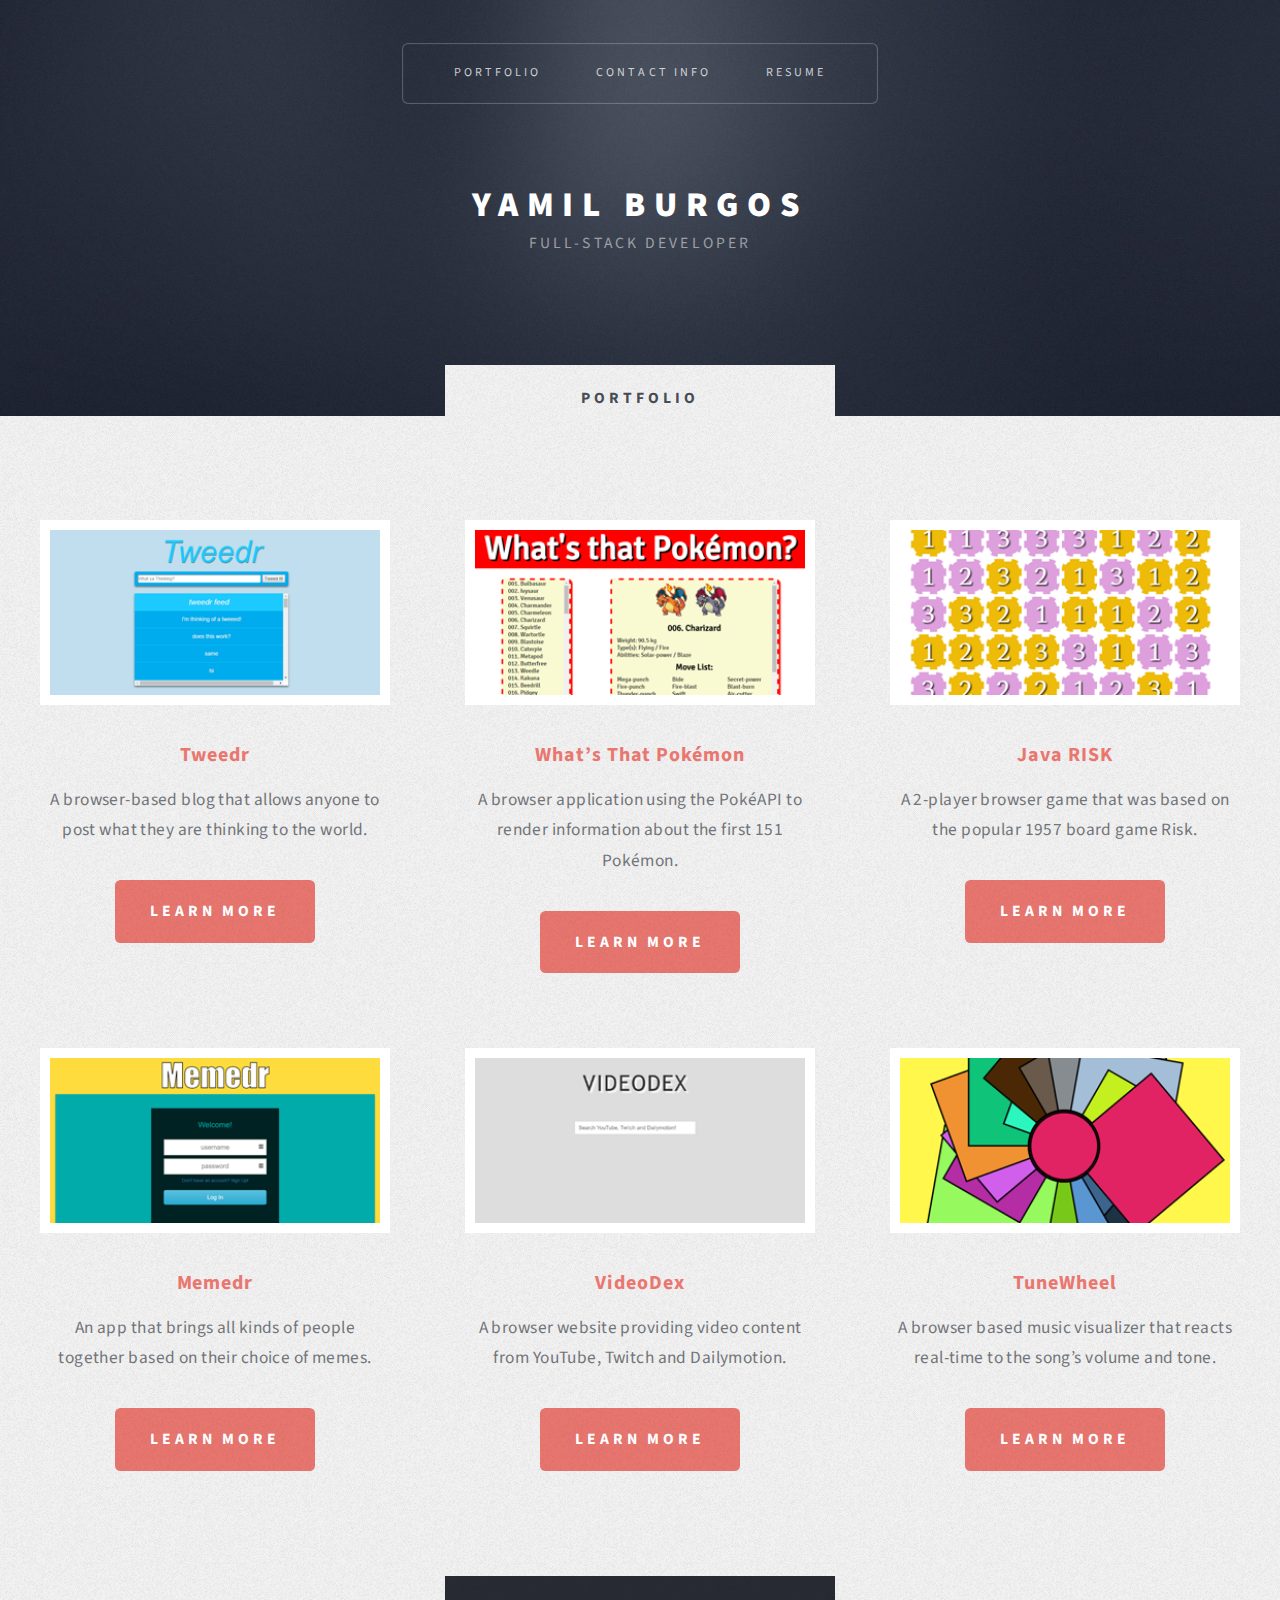
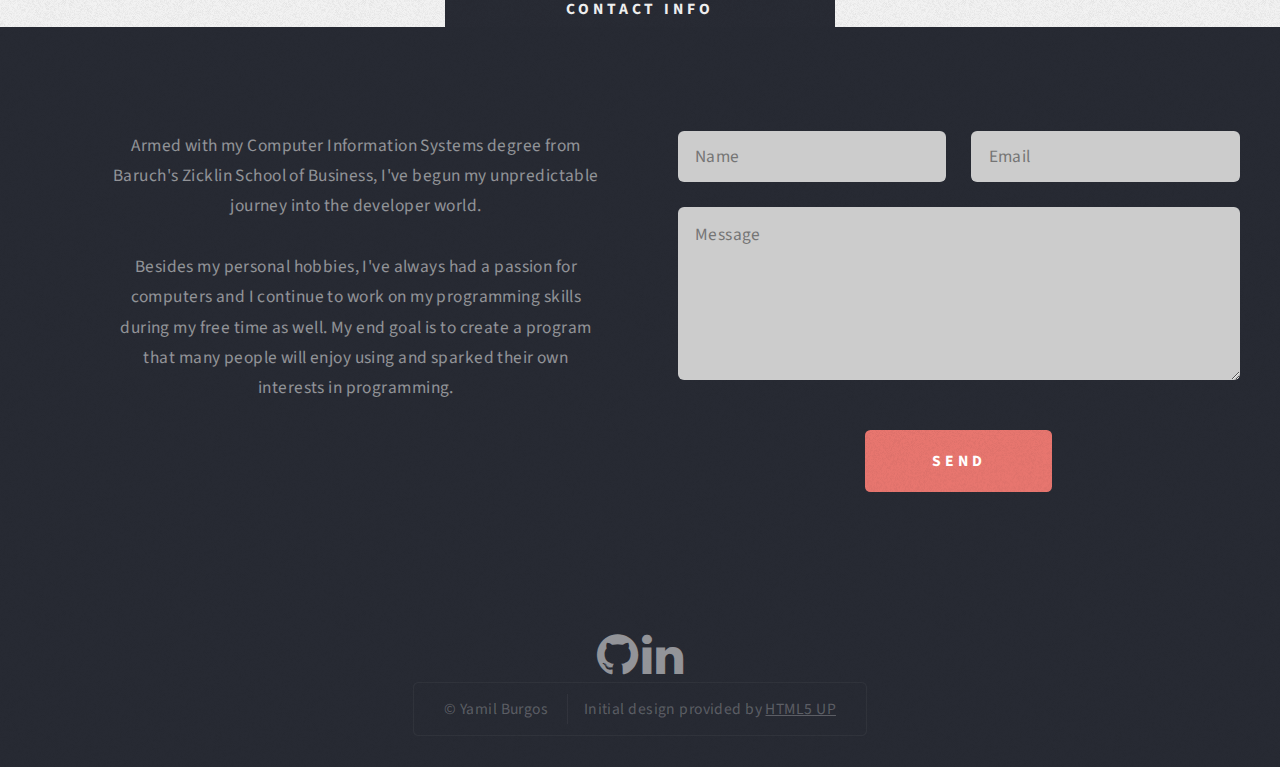
==== commit 48fcd75e: "Changed the text centering for all elements" ====
--- a/index.html
+++ b/index.html
@@ -14,9 +14,9 @@
 			<div id="header-wrapper" class="wrapper">
 				<div id="header">
 					<nav id="nav"><ul>
-						<li><a href="https://yamilburgos.github.io/resume/yamilBurgosResume.pdf">Resume</a></li>
 						<li><a href="#portfolio">Portfolio</a></li>
 						<li><a href="#contactInfo">Contact Info</a></li>
+						<li><a href="https://yamilburgos.github.io/resume/yamilBurgosResume.pdf">Resume</a></li>
 						<!-- Still A WIP! <li><a href="html/404Page.html">Blog</a></li>-->
 					</ul></nav>
 					<h1 class="siteTitle">Yamil Burgos</h1>
--- a/css/style.css
+++ b/css/style.css
@@ -17,6 +17,7 @@
 
 body {
 	line-height: 1;
+	text-align: center
 }
 
 ul {
@@ -95,12 +96,7 @@
 
 h3 {
 	font-weight: 700;
-	color: #484d55;
-}
-
-h3 a {
-	color: inherit;
-	text-decoration: none;
+	color: #e97770;
 }
 
 a {
@@ -179,7 +175,6 @@
 	transition: all .25s ease-in-out;
 	display: inline-block;
 	background: #444;
-	text-align: center;
 	text-transform: uppercase;
 	font-weight: 700;
 	letter-spacing: 0.25em;
@@ -209,7 +204,6 @@
 	position: absolute;
 	top: 0;
 	left: 50%;
-	text-align: center;
 	text-transform: uppercase;
 	display: block;
 	font-weight: 700;
@@ -255,20 +249,6 @@
 	background: #fff;
 }
 
-#footer-wrapper .button {
-	color: #fff;
-	box-shadow: inset 0px 0px 2px 0px rgba(255, 255, 255, 0.5);
-}
-
-#footer-wrapper .button:hover {
-	color: #fff;
-	box-shadow: inset 0px 0px 2px 0px rgba(255, 255, 255, 0.65);
-}
-
-#footer-wrapper .button:active {
-	box-shadow: inset 0px 0px 2px 0px rgba(255, 255, 255, 0.75);
-}
-
 #footer-wrapper .title {
 	background: #282b34 url("../images/overlay.png");
 	color: #eee;
@@ -282,20 +262,7 @@
 	text-decoration: none;
 }
 
-/* Highlights */
-#highlights .highlight {
-	text-align: center;
-}
-
-#highlights .highlight h3 {
-	color: #e97770;
-}
-
 /* Copyright */
-#copyright {
-	text-align: center;
-}
-
 #copyright ul {
 	display: inline-block;
 	border-radius: 0.35em;
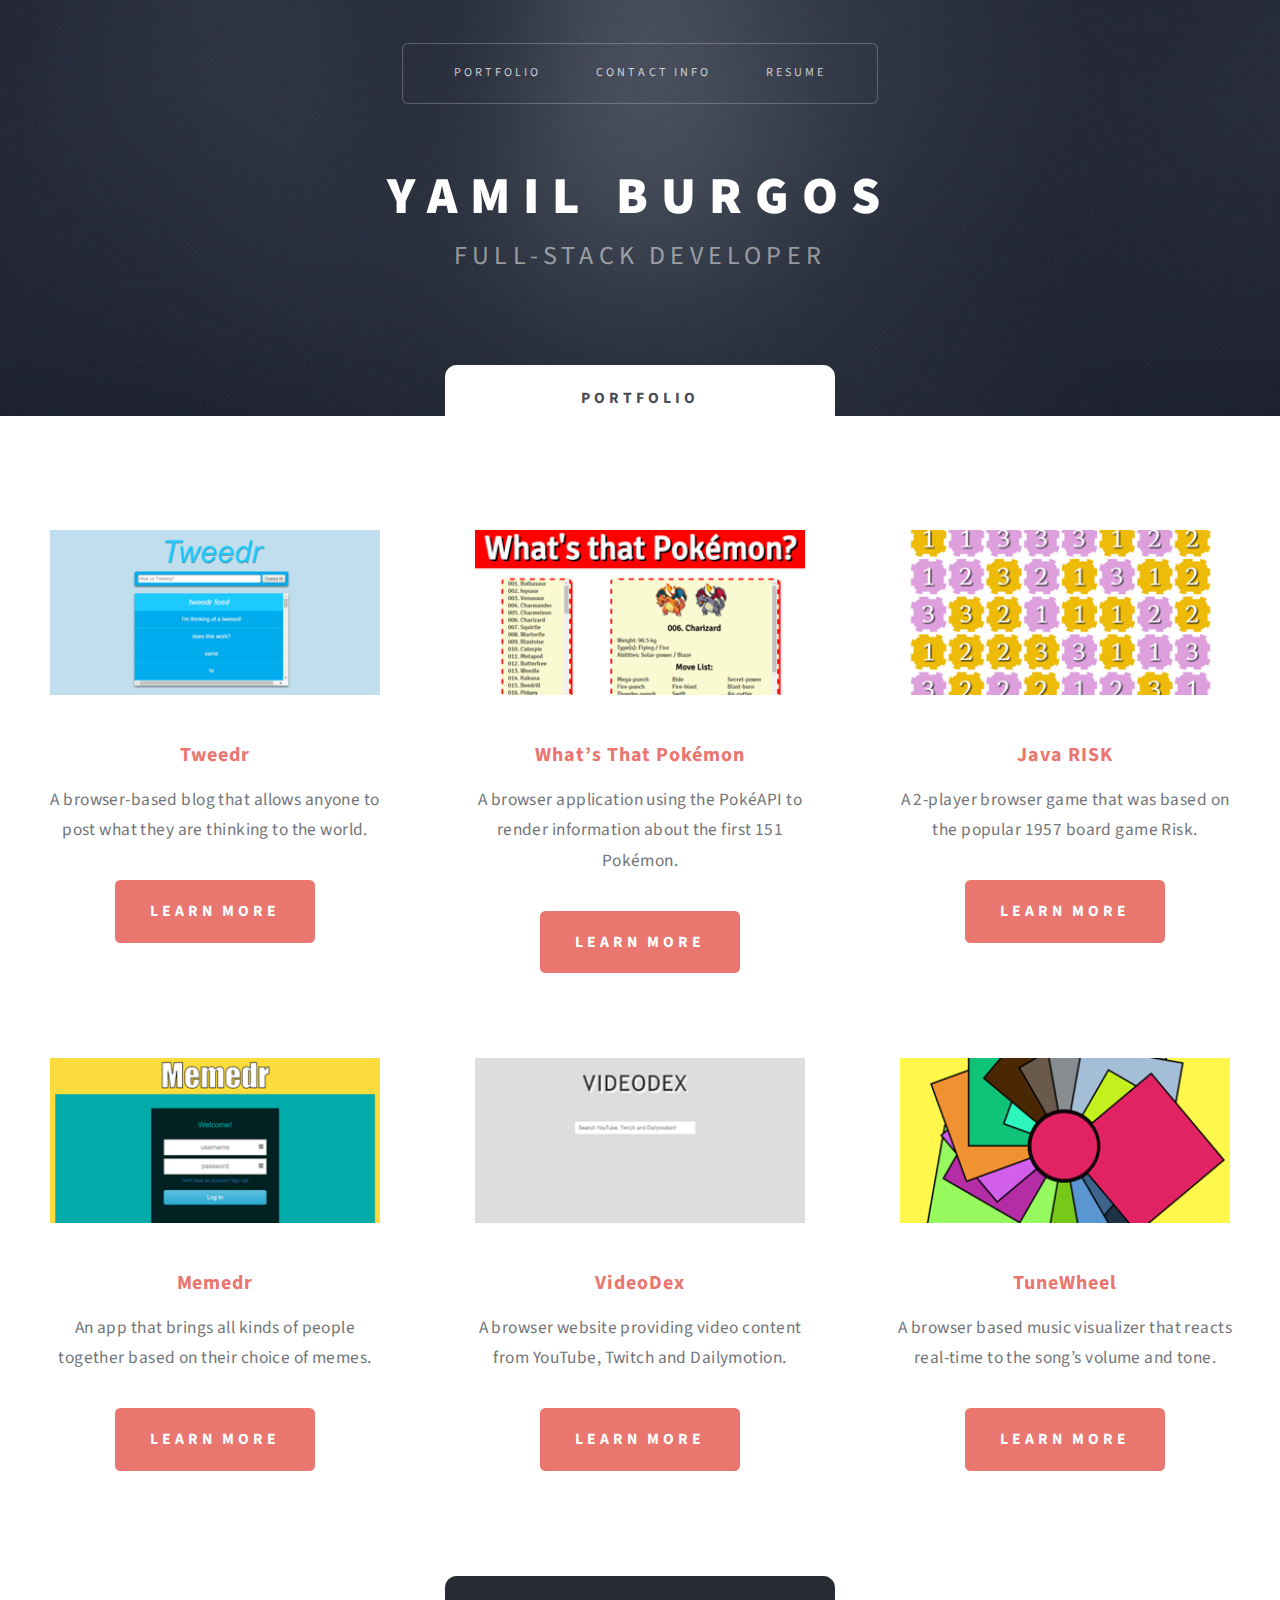
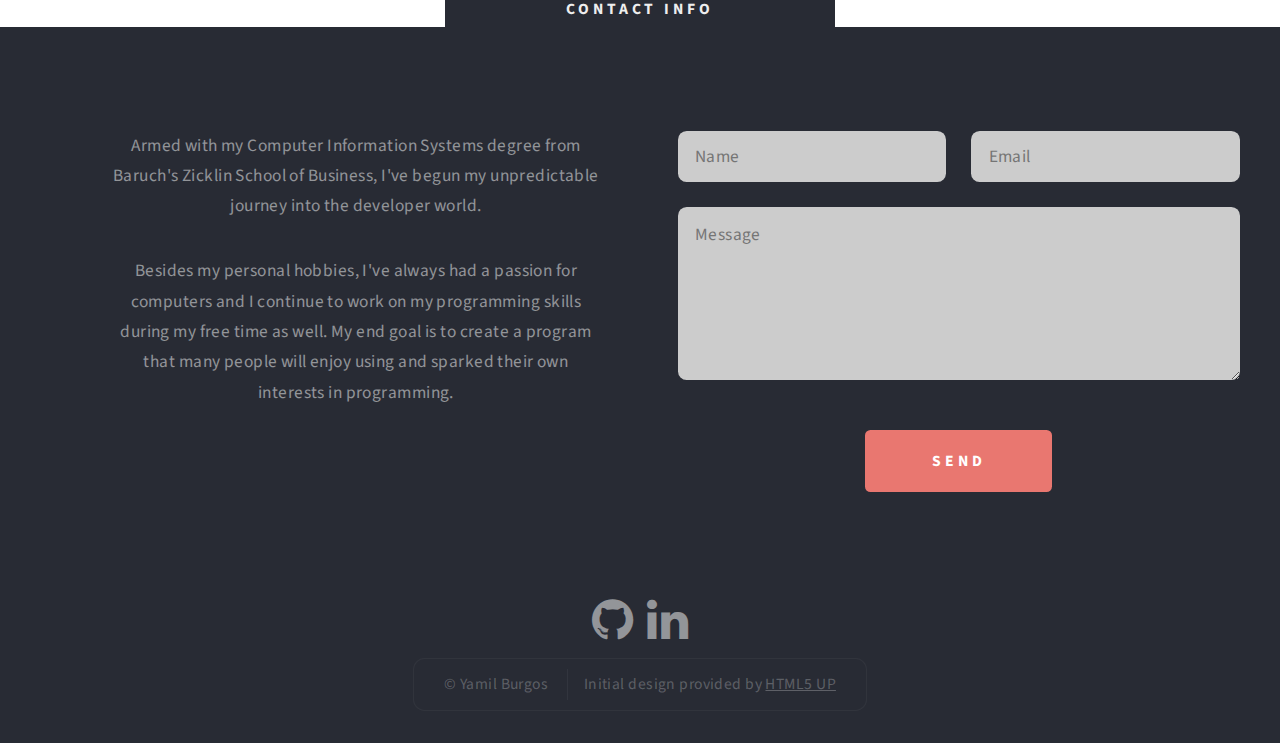
==== commit 30aced0a: "Made changes to content's size & removed overlay on some styling" ====
--- a/index.html
+++ b/index.html
@@ -102,8 +102,10 @@
 					<div class="row 150%">
 						<!-- Info -->
 						<div class="6u 12u(mobile)">
-							<p class="style4">Armed with my Computer Information Systems degree from Baruch's Zicklin School of Business, I've begun my unpredictable journey into the developer world.</p><br>
-                           	<p class="style4">Besides my personal hobbies, I've always had a passion for computers and I continue to work on my programming skills during my free time as well. My end goal is to create a program that many people will enjoy using and sparked their own interests in programming.</p>
+							<div class="style4">
+								<p>Armed with my Computer Information Systems degree from Baruch's Zicklin School of Business, I've begun my unpredictable journey into the developer world.</p>
+                           		<p>Besides my personal hobbies, I've always had a passion for computers and I continue to work on my programming skills during my free time as well. My end goal is to create a program that many people will enjoy using and sparked their own interests in programming.</p>
+							</div>
 						</div>
 						<!-- Form -->
 						<div class="6u 12u(mobile)">
@@ -124,9 +126,7 @@
 									</div>
 									<div class="row">
 										<div class="12u">
-											<ul class="actions">
-												<li><input type="submit" class="button" value="Send" /></li>
-											</ul>
+											<input type="submit" class="button" value="Send"/>
 										</div>
 									</div>
 								</form>
@@ -135,9 +135,10 @@
 					</div>
 				</div>
 				<div id="copyright">
-					<a href="https://www.linkedin.com/in/yamilburgos"><i class="fa fa-github" style="font-size:48px"></i></a>
-					<a href="https://github.com/yamilburgos"><i class ="fa fa-linkedin" style="font-size:48px"></i></a>
-					<br>
+					<div style="margin-bottom: 10px">
+						<a href="https://www.linkedin.com/in/yamilburgos"><i class="fa fa-github" style="font-size:48px"></i></a>
+						<a style="padding-left: 10px" href="https://github.com/yamilburgos"><i class ="fa fa-linkedin" style="font-size:48px"></i></a>
+					</div>
 					<ul>
 						<li>&copy; Yamil Burgos</li>
 						<li>Initial design provided by <a class="footerInfo" href="http://html5up.net">HTML5 UP</a></li>
--- a/css/style.css
+++ b/css/style.css
@@ -120,7 +120,7 @@
 	border: 0;
 	background: #eee;
 	box-shadow: inset 0px 0px 1px 0px #a0a1a7;
-	border-radius: 0.35em;
+	border-radius: 0.5em;
 	width: 100%;
 	padding: 0.75em 1em 0.75em 1em;
 }
@@ -141,11 +141,6 @@
 
 form textarea {
 	min-height: 10em;
-}
-
-form .formerize-placeholder {
-	color: #555 !important;
-	font-style: italic;
 }
 
 /* Section */
@@ -183,7 +178,7 @@
 	border: 0;
 	outline: 0;
 	cursor: pointer;
-	background: #e97770 url("../images/overlay.png");
+	background: #e97770;
 	color: #fff;
 }
 
@@ -208,14 +203,11 @@
 	display: block;
 	font-weight: 700;
 	letter-spacing: 0.25em;
-}
-
-.wrapper.style3 {
-	background: #f3f3f3 url("../images/overlay.png");
+	border-radius: 0.75em 0.75em 0px 0px;
 }
 
 .wrapper.style3 .title {
-	background: #f3f3f3 url("../images/overlay.png");
+	background: #ffffff;
 	color: #484d55;
 }
 
@@ -229,7 +221,7 @@
 }
 
 #footer-wrapper {
-	background: #282b34 url("../images/overlay.png");
+	background: #282b34;
 	color: #eee;
 	color: rgba(255, 255, 255, 0.5);
 }
@@ -250,7 +242,7 @@
 }
 
 #footer-wrapper .title {
-	background: #282b34 url("../images/overlay.png");
+	background: #282b34;
 	color: #eee;
 }
 
@@ -265,7 +257,7 @@
 /* Copyright */
 #copyright ul {
 	display: inline-block;
-	border-radius: 0.35em;
+	border-radius: 0.75em;
 	box-shadow: inset 0px 0px 1px 1px rgba(255, 255, 255, 0.05);
 	color: rgba(255, 255, 255, 0.25);
 }
--- a/css/media.css
+++ b/css/media.css
@@ -72,7 +72,7 @@
 		width: 100%;
 		text-align: center;
 		margin-top: -0.5em;
-		font-size: 2em;
+		font-size: 3em;
 		letter-spacing: 0.25em;
 	}
 
@@ -87,7 +87,7 @@
 		margin: 1.25em 0 0 0;
 		display: block;
 		letter-spacing: 0.2em;
-		font-size: 0.9em;
+		font-size: 1.5em;
 	}
 
 	/* Nav */
--- a/css/mobile.css
+++ b/css/mobile.css
@@ -73,7 +73,7 @@
 	}
 
 	.style4 {
-		margin: 0 0 0 48px;
+		margin-top: 15px;
 	}
 
 	/* Off-Canvas Navigation */
@@ -106,7 +106,7 @@
 	/* Logo */
 	.siteTitle {
 		text-align: center;
-		font-size: 1.5em;
+		font-size: 2em;
 		letter-spacing: 0.2em;
 	}
 
@@ -197,7 +197,7 @@
 
 	.siteTitle {
 		margin-top: -0.5em !important;
-		font-size: 1.75em;
+		font-size: 3em;
 	}
 	
 	/* Copyright */
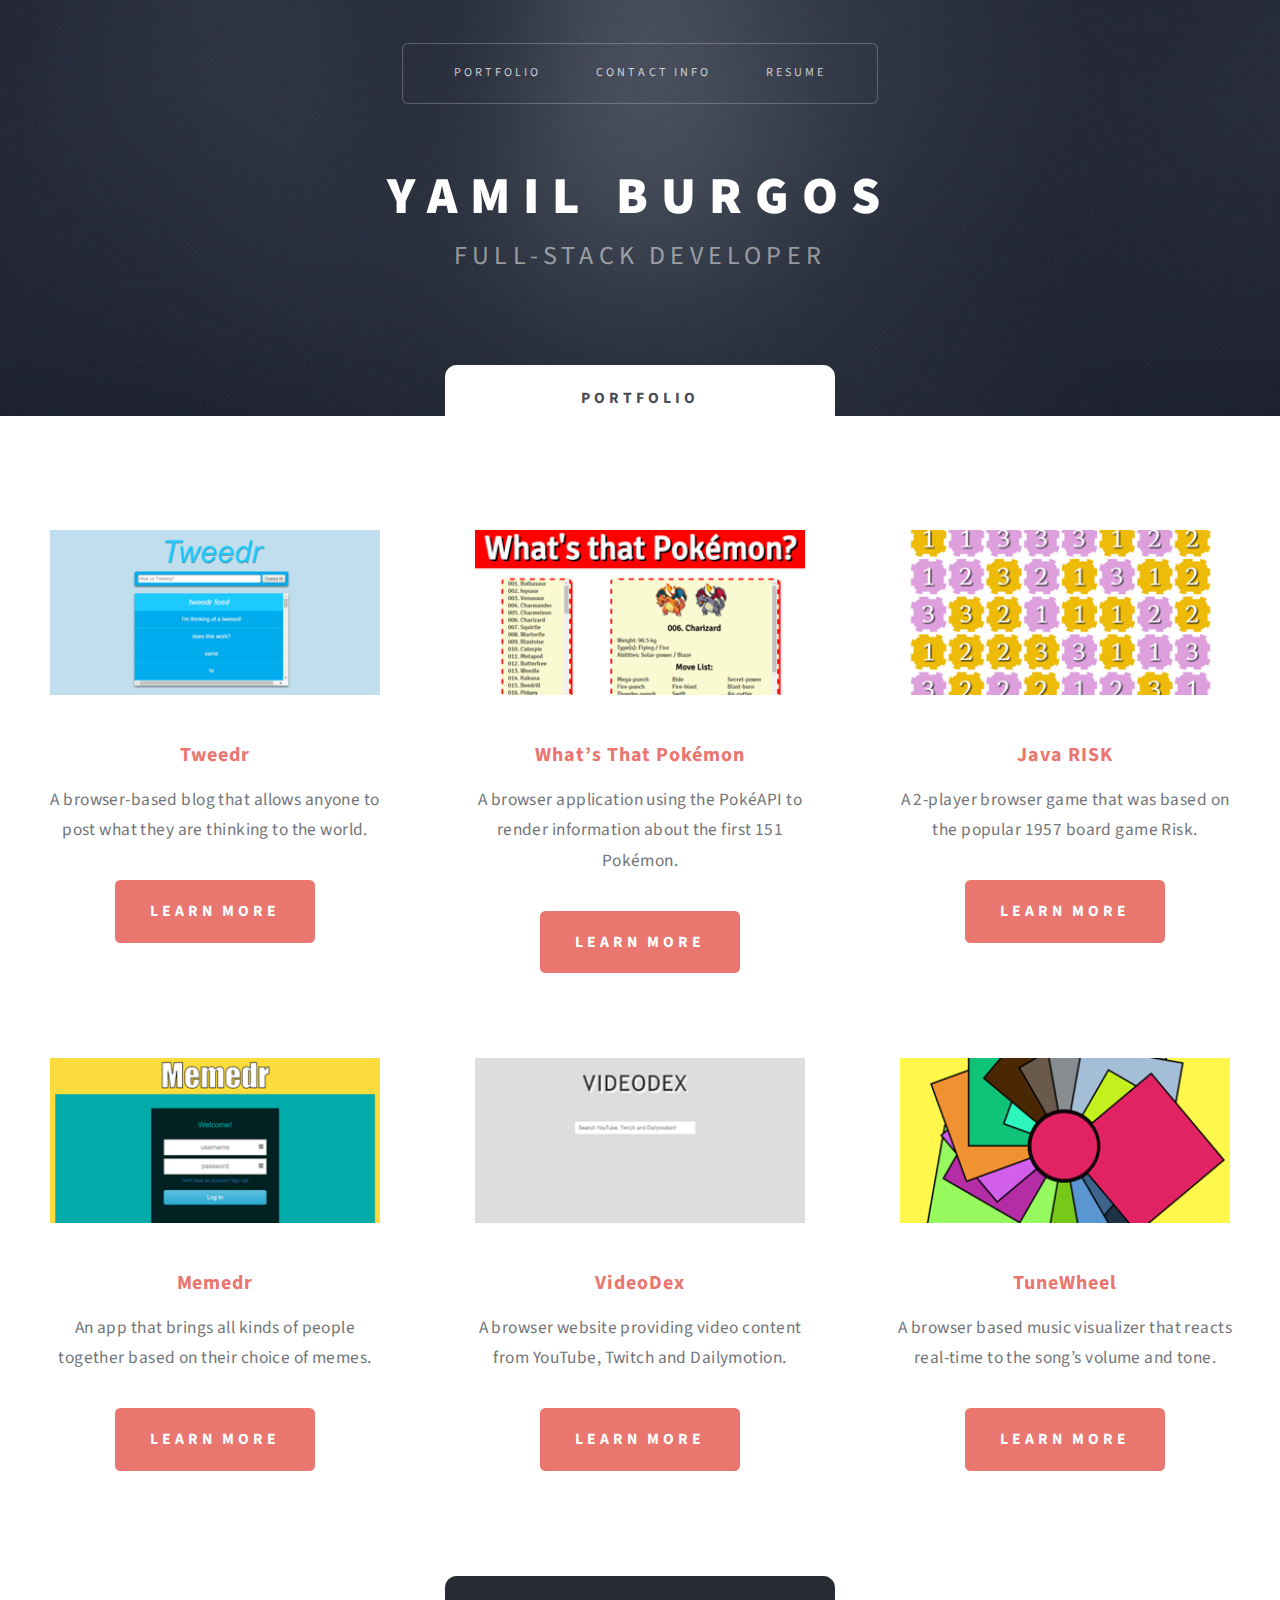
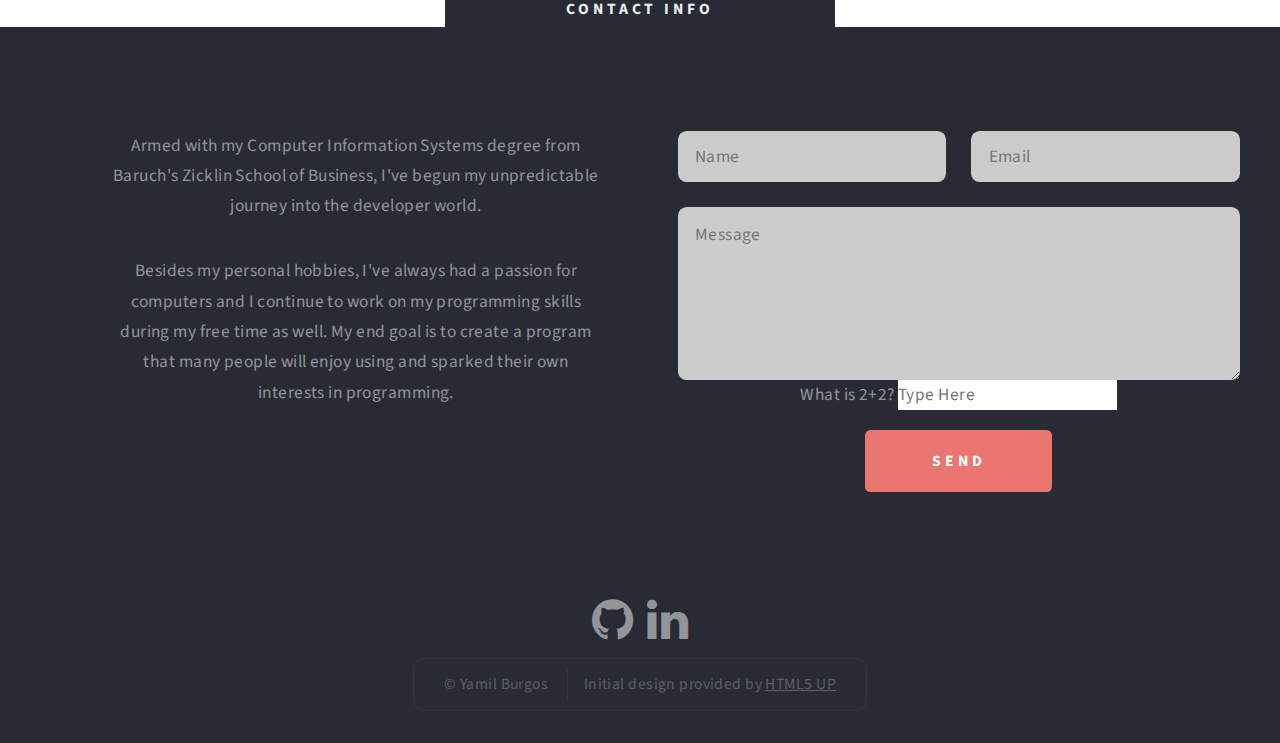
==== commit 46c5aad8: "Added 404 page functionality and php to contact form" ====
--- a/index.html
+++ b/index.html
@@ -1,152 +1,164 @@
 <!DOCTYPE HTML>
 <html>
-	<head>
-		<title>Yamil Burgos</title>
-		<meta charset="utf-8" />
-		<meta name="viewport" content="width=device-width, initial-scale=1"/>
-		<link rel="stylesheet" href="css/style.css"/>
-		<link rel="stylesheet" href="css/media.css"/>
-		<link rel="stylesheet" href="css/mobile.css"/>
-		<link rel="stylesheet" href="https://cdnjs.cloudflare.com/ajax/libs/font-awesome/4.7.0/css/font-awesome.min.css"/>
-	</head>
-	<body>
-		<div id="page-wrapper">
-			<div id="header-wrapper" class="wrapper">
-				<div id="header">
-					<nav id="nav"><ul>
-						<li><a href="#portfolio">Portfolio</a></li>
-						<li><a href="#contactInfo">Contact Info</a></li>
-						<li><a href="https://yamilburgos.github.io/resume/yamilBurgosResume.pdf">Resume</a></li>
-						<!-- Still A WIP! <li><a href="html/404Page.html">Blog</a></li>-->
-					</ul></nav>
-					<h1 class="siteTitle">Yamil Burgos</h1>
-					<p class="siteSubtitle">Full-Stack Developer</p>
-				</div>
-			</div>
-			
-			<!-- Portfolio -->
-			<div class="wrapper style3">
-				<div class="title" id="portfolio">Portfolio</div>
-				<div id="highlights" class="container">
-					<div class="row 150%">
-						<div class="4u 12u(mobile)">
-							<section class="highlight">
-								<a href="https://yamilburgos.github.io/Tweedr/">
-									<img class="image" src="images/tweedr.png" alt=""/>
-									<h3>Tweedr</h3>
-									<p>A browser-based blog that allows anyone to post what they are thinking to the world.</p>
-									<div class="button">Learn More</div>
-								</a>
-							</section>
-						</div>
-						<div class="4u 12u(mobile)">
-							<section class="highlight">
-								<a href="https://yamilburgos.github.io/WhatThatPokemon/">
-									<img class="image" src="images/whatThatPokemon.png" alt=""/>
-									<h3>What’s That Pokémon</h3>
-									<p>A browser application using the PokéAPI to render information about the first 151 Pokémon.</p>
-									<div class="button">Learn More</div>
-								</a>
-							</section>
-						</div>
-						<div class="4u 12u(mobile)">
-							<section class="highlight">
-								<a href="https://yamilburgos.github.io/JavaRISK/">
-									<img class="image" src="images/javaRISK.png" alt=""/>
-									<h3>Java RISK</h3>
-									<p>A 2-player browser game that was based on the popular 1957 board game Risk.</p>
-									<div class="button">Learn More</div>
-								</a>
-							</section>
-						</div>
-					</div>
-					<div class="row 150%">
-						<div class="4u 12u(mobile)">
-							<section class="highlight">
-								<a href="https://memedrapp.herokuapp.com/">
-									<img class="image" src="images/memedr.png" alt=""/>
-									<h3>Memedr</h3>
-									<p>An app that brings all kinds of people together based on their choice of memes.</p>
-									<div class="button">Learn More</div>
-								</a>
-							</section>
-						</div>
-						<div class="4u 12u(mobile)">
-							<section class="highlight">
-								<a href="https://yamilburgos.github.io/VideoDex/">
-									<img class="image" src="images/videoDex.png" alt=""/>
-									<h3>VideoDex</h3>
-									<p>A browser website providing video content from YouTube, Twitch and Dailymotion.</p>
-									<div class="button">Learn More</div>
-								</a>
-							</section>
-						</div>	
-						<div class="4u 12u(mobile)">
-							<section class="highlight">
-								<a href="https://yamilburgos.github.io/TuneWheel/">
-									<img class="image" src="images/tuneWheel.png" alt=""/>
-									<h3>TuneWheel</h3>
-									<p>A browser based music visualizer that reacts real-time to the song’s volume and tone.</p>
-									<div class="button">Learn More</div>	
-								</a>
-							</section>
-						</div>
-					</div>
-				</div>
-			</div>
 
-			<!-- Footer -->
-			<div id="footer-wrapper" class="wrapper">
-				<div class="title" id="contactInfo">Contact Info</div>
-                <div id="footer" class="container">
-					<div class="row 150%">
-						<!-- Info -->
-						<div class="6u 12u(mobile)">
-							<div class="style4">
-								<p>Armed with my Computer Information Systems degree from Baruch's Zicklin School of Business, I've begun my unpredictable journey into the developer world.</p>
-                           		<p>Besides my personal hobbies, I've always had a passion for computers and I continue to work on my programming skills during my free time as well. My end goal is to create a program that many people will enjoy using and sparked their own interests in programming.</p>
-							</div>
-						</div>
-						<!-- Form -->
-						<div class="6u 12u(mobile)">
-							<section>
-								<form method="post" action="#">
-									<div class="row 50%">
-										<div class="6u 12u(mobile)">
-											<input type="text" name="name" id="contact-name" placeholder="Name">
-										</div>
-										<div class="6u 12u(mobile)">
-											<input type="text" name="email" id="contact-email" placeholder="Email">
-										</div>
-									</div>
-									<div class="row 50%">
-										<div class="12u">
-											<textarea name="message" id="contact-message" placeholder="Message" rows="4"></textarea>
-										</div>
-									</div>
-									<div class="row">
-										<div class="12u">
-											<input type="submit" class="button" value="Send"/>
-										</div>
-									</div>
-								</form>
-							</section>
-						</div>							
-					</div>
-				</div>
-				<div id="copyright">
-					<div style="margin-bottom: 10px">
-						<a href="https://www.linkedin.com/in/yamilburgos"><i class="fa fa-github" style="font-size:48px"></i></a>
-						<a style="padding-left: 10px" href="https://github.com/yamilburgos"><i class ="fa fa-linkedin" style="font-size:48px"></i></a>
-					</div>
-					<ul>
-						<li>&copy; Yamil Burgos</li>
-						<li>Initial design provided by <a class="footerInfo" href="http://html5up.net">HTML5 UP</a></li>
-					</ul>
-				</div>
-			</div>
-		</div>
-	</body>
+<head>
+    <title>Yamil Burgos</title>
+    <meta charset="utf-8" />
+    <meta name="viewport" content="width=device-width, initial-scale=1" />
+    <link rel="stylesheet" href="css/base.css" />
+    <link rel="stylesheet" href="css/desktop.css" />
+    <link rel="stylesheet" href="css/tablet.css" />
+    <link rel="stylesheet" href="css/mobile.css" />
+    <link rel="stylesheet" href="https://cdnjs.cloudflare.com/ajax/libs/font-awesome/4.7.0/css/font-awesome.min.css" />
+</head>
+
+<body>
+    <div id="page-wrapper">
+        <div id="header-wrapper" class="wrapper">
+            <div id="header">
+                <nav id="nav">
+                    <ul>
+                        <li><a href="#portfolio">Portfolio</a></li>
+                        <li><a href="#contactInfo">Contact Info</a></li>
+                        <li><a href="https://yamilburgos.github.io/resume/yamilBurgosResume.pdf">Resume</a></li>
+                        <!-- Still A WIP! <li><a href="html/404Page.html">Blog</a></li>-->
+                    </ul>
+                </nav>
+                <h1 class="siteTitle">Yamil Burgos</h1>
+                <p class="siteSubtitle">Full-Stack Developer</p>
+            </div>
+        </div>
+
+        <!-- Portfolio -->
+        <div class="wrapper style3">
+            <div class="title" id="portfolio">Portfolio</div>
+            <div id="highlights" class="container">
+                <div class="row 150%">
+                    <div class="4u 12u(mobile)">
+                        <section class="highlight">
+                            <a href="https://yamilburgos.github.io/Tweedr/">
+                                <img class="image" src="images/tweedr.png" alt="" />
+                                <h3>Tweedr</h3>
+                                <p>A browser-based blog that allows anyone to post what they are thinking to the world.</p>
+                                <div class="button">Learn More</div>
+                            </a>
+                        </section>
+                    </div>
+                    <div class="4u 12u(mobile)">
+                        <section class="highlight">
+                            <a href="https://yamilburgos.github.io/WhatThatPokemon/">
+                                <img class="image" src="images/whatThatPokemon.png" alt="" />
+                                <h3>What’s That Pokémon</h3>
+                                <p>A browser application using the PokéAPI to render information about the first 151 Pokémon.</p>
+                                <div class="button">Learn More</div>
+                            </a>
+                        </section>
+                    </div>
+                    <div class="4u 12u(mobile)">
+                        <section class="highlight">
+                            <a href="https://yamilburgos.github.io/JavaRISK/">
+                                <img class="image" src="images/javaRISK.png" alt="" />
+                                <h3>Java RISK</h3>
+                                <p>A 2-player browser game that was based on the popular 1957 board game Risk.</p>
+                                <div class="button">Learn More</div>
+                            </a>
+                        </section>
+                    </div>
+                </div>
+                <div class="row 150%">
+                    <div class="4u 12u(mobile)">
+                        <section class="highlight">
+                            <a href="https://memedrapp.herokuapp.com/">
+                                <img class="image" src="images/memedr.png" alt="" />
+                                <h3>Memedr</h3>
+                                <p>An app that brings all kinds of people together based on their choice of memes.</p>
+                                <div class="button">Learn More</div>
+                            </a>
+                        </section>
+                    </div>
+                    <div class="4u 12u(mobile)">
+                        <section class="highlight">
+                            <a href="https://yamilburgos.github.io/VideoDex/">
+                                <img class="image" src="images/videoDex.png" alt="" />
+                                <h3>VideoDex</h3>
+                                <p>A browser website providing video content from YouTube, Twitch and Dailymotion.</p>
+                                <div class="button">Learn More</div>
+                            </a>
+                        </section>
+                    </div>
+                    <div class="4u 12u(mobile)">
+                        <section class="highlight">
+                            <a href="https://yamilburgos.github.io/TuneWheel/">
+                                <img class="image" src="images/tuneWheel.png" alt="" />
+                                <h3>TuneWheel</h3>
+                                <p>A browser based music visualizer that reacts real-time to the song’s volume and tone.</p>
+                                <div class="button">Learn More</div>
+                            </a>
+                        </section>
+                    </div>
+                </div>
+            </div>
+        </div>
+
+        <!-- Footer -->
+        <div id="footer-wrapper" class="wrapper">
+            <div class="title" id="contactInfo">Contact Info</div>
+            <div id="footer" class="container">
+                <div class="row 150%">
+                    <!-- Info -->
+                    <div class="6u 12u(mobile)">
+                        <div class="style4">
+                            <p>Armed with my Computer Information Systems degree from Baruch's Zicklin School of Business, I've begun my unpredictable journey into the developer world.</p>
+                            <p>Besides my personal hobbies, I've always had a passion for computers and I continue to work on my programming skills during my free time as well. My end goal is to create a program that many people will enjoy using and sparked
+                                their own interests in programming.
+                            </p>
+                        </div>
+                    </div>
+                    <!-- Form -->
+                    <div class="6u 12u(mobile)">
+                        <section>
+                            <form method="post" action="index.php">
+                                <div class="row 50%">
+                                    <div class="6u 12u(mobile)">
+                                        <input type="text" name="name" id="contact-name" placeholder="Name">
+                                    </div>
+                                    <div class="6u 12u(mobile)">
+                                        <input type="text" name="email" id="contact-email" placeholder="Email">
+                                    </div>
+                                </div>
+                                <div class="row 50%">
+                                    <div class="12u">
+                                        <textarea name="message" id="contact-message" placeholder="Message" rows="4"></textarea>
+                                    </div>
+                                </div>
+
+                                <label>What is 2+2?</label> <input name="human" placeholder="Type Here">
+
+                                <div class="row">
+                                    <div class="12u">
+                                        <input type="submit" name="submit" class="button" value="Send" />
+                                    </div>
+                                </div>
+                            </form>
+                        </section>
+                    </div>
+
+                </div>
+            </div>
+            <div id="copyright">
+                <div style="margin-bottom: 10px">
+                    <a href="https://www.linkedin.com/in/yamilburgos"><i class="fa fa-github" style="font-size:48px"></i></a>
+                    <a style="padding-left: 10px" href="https://github.com/yamilburgos"><i class ="fa fa-linkedin" style="font-size:48px"></i></a>
+                </div>
+                <ul>
+                    <li>&copy; Yamil Burgos</li>
+                    <li>Initial design provided by <a class="footerInfo" href="http://html5up.net">HTML5 UP</a></li>
+                </ul>
+            </div>
+        </div>
+    </div>
+</body>
+
 </html>
 <!--
 	https://html5up.net/phantom
--- a/css/base.css
+++ b/css/base.css
@@ -0,0 +1,271 @@
+@import url("https://fonts.googleapis.com/css?family=Source+Sans+Pro:400,400italic,700,900");
+
+/* Reset */
+* {
+	margin: 0;
+	padding: 0;
+	border: 0;
+	font-size: 100%;
+	font: inherit;
+	vertical-align: baseline;
+	box-sizing: border-box;
+}
+
+footer, nav, section {
+	display: block;
+}
+
+body {
+	line-height: 1;
+	text-align: center
+}
+
+ul {
+	list-style: none;
+}
+
+/* Containers */
+.container {
+	margin-left: auto;
+	margin-right: auto;
+}
+
+/* Grid */
+.row {
+	border-bottom: solid 1px transparent;
+	box-sizing: border-box;
+}
+
+.row > * {
+	float: left;
+	box-sizing: border-box;
+}
+
+.row:after, .row:before {
+	content: '';
+	display: block;
+	clear: both;
+	height: 0;
+}
+
+.\31 2u, .\31 2u\24 {
+	width: 100%;
+	clear: none;
+	margin-left: 0;
+}
+
+.\36 u, .\36 u\24 {
+	width: 50%;
+	clear: none;
+	margin-left: 0;
+}
+
+.\34 u, .\34 u\24 {
+	width: 33.3333333333%;
+	clear: none;
+	margin-left: 0;
+}
+
+/* Basic */
+@-ms-viewport {
+	width: device-width;
+}
+
+body, input, textarea, select {
+	font-family: 'Source Sans Pro', sans-serif;
+	font-weight: 400;
+	color: #919499;
+}
+
+body.is-loading * {
+	transition: none !important;
+	animation: none !important;
+}
+
+.siteTitle {
+	font-weight: 900;
+	text-transform: uppercase;
+	color: #fff;
+}
+
+.siteSubtitle {
+	color: #eee;
+	color: rgba(255, 255, 255, 0.5);
+	text-transform: uppercase;
+}
+
+h3 {
+	font-weight: 700;
+	color: #e97770;
+}
+
+a {
+	transition: color .25s ease-in-out;
+	color: #717479;
+	text-decoration: none;
+}
+
+p, ul, form {
+	margin-bottom: 2em;
+}
+
+/* Form */
+form input[type="text"],
+form input[type="email"],
+form input[type="password"],
+form select,
+form textarea {
+	transition: all .25s ease-in-out;
+	display: block;
+	border: 0;
+	background: #eee;
+	box-shadow: inset 0px 0px 1px 0px #a0a1a7;
+	border-radius: 0.5em;
+	width: 100%;
+	padding: 0.75em 1em 0.75em 1em;
+}
+
+form input[type="text"]:focus,
+form input[type="email"]:focus,
+form input[type="password"]:focus,
+form select:focus,
+form textarea:focus {
+	background: #f8f8f8;
+}
+
+form input[type="text"],
+form input[type="email"]
+input[type="password"] {
+	line-height: 1em;
+}
+
+form textarea {
+	min-height: 10em;
+}
+
+/* Section */
+section {
+	margin-bottom: 3em;
+}
+
+section > :last-child,
+section:last-child {
+	margin-bottom: 0;
+}
+
+/* Image */
+.image img {
+	display: block;
+	width: 100%;
+}
+
+.image {
+	display: block;
+	width: 100%;
+	margin: 0 0 2em 0;
+}
+
+/* Button */
+.button {
+	transition: all .25s ease-in-out;
+	display: inline-block;
+	background: #444;
+	text-transform: uppercase;
+	font-weight: 700;
+	letter-spacing: 0.25em;
+	text-decoration: none;
+	border-radius: 0.35em;
+	border: 0;
+	outline: 0;
+	cursor: pointer;
+	background: #e97770;
+	color: #fff;
+}
+
+.button:hover {
+	background-color: #f98780;
+}
+
+.button:active {
+	background-color: #d96760;
+}
+			
+/* Wrappers */
+.wrapper {
+	position: relative;
+}
+
+.wrapper .title {
+	position: absolute;
+	top: 0;
+	left: 50%;
+	text-transform: uppercase;
+	display: block;
+	font-weight: 700;
+	letter-spacing: 0.25em;
+	border-radius: 0.75em 0.75em 0px 0px;
+}
+
+.wrapper.style3 .title {
+	background: #ffffff;
+	color: #484d55;
+}
+
+.wrapper.style3 .image {
+	border: solid 10px #fff;
+}
+
+#header-wrapper {
+	background: url("../images/banner.jpg") center center;
+	background-size: cover;
+}
+
+#footer-wrapper {
+	background: #282b34;
+	color: #eee;
+	color: rgba(255, 255, 255, 0.5);
+}
+
+#footer-wrapper a {
+	color: #fff;
+}
+
+#footer-wrapper form input[type="text"],
+#footer-wrapper form textarea {
+	background: #ccc;
+	box-shadow: none;
+}
+
+#footer-wrapper form input[type="text"]:focus,
+#footer-wrapper form textarea:focus {
+	background: #fff;
+}
+
+#footer-wrapper .title {
+	background: #282b34;
+	color: #eee;
+}
+
+.footerInfo {
+	text-decoration: underline;
+}
+
+.footerInfo:hover {
+	text-decoration: none;
+}
+
+/* Copyright */
+#copyright ul {
+	display: inline-block;
+	border-radius: 0.75em;
+	box-shadow: inset 0px 0px 1px 1px rgba(255, 255, 255, 0.05);
+	color: rgba(255, 255, 255, 0.25);
+}
+
+#copyright a {
+	color: inherit;
+}
+
+#copyright a:hover {
+	color: #fff;
+}--- a/css/desktop.css
+++ b/css/desktop.css
@@ -0,0 +1,163 @@
+@media screen and (min-width: 737px) {
+    /* Desktop + Tablet */
+    .container {
+        width: 1200px;
+    }
+    /* Basic */
+    body,
+    input,
+    select,
+    textarea {
+        font-size: 13pt;
+        line-height: 1.75em;
+        letter-spacing: 0.025em;
+    }
+    body {
+        min-width: 1200px;
+    }
+    /* Section */
+    section {
+        margin: 0 0 4em 0;
+    }
+    /* Form */
+    .button {
+        padding: 0 2.25em 0 2.25em;
+        font-size: 0.9em;
+        min-width: 12em;
+        height: 4em;
+        line-height: 4em;
+    }
+    .style4 {
+        margin: 0 0 0 4em;
+    }
+    /* Wrappers */
+    .wrapper {
+        padding: 6em 0 9em 0;
+    }
+    .wrapper .title {
+        font-size: 0.9em;
+        width: 25em;
+        height: 3.25em;
+        top: -3.25em;
+        line-height: 3.25em;
+        margin-bottom: -3.25em;
+        margin-left: -12.5em;
+        padding-top: 0.5em;
+    }
+    #header-wrapper {
+        padding: 0;
+    }
+    /* Footer */
+    #footer-wrapper {
+        padding-bottom: 0px;
+    }
+    /* Header */
+    #header {
+        position: relative;
+        padding: 12em 0;
+    }
+    .siteTitle {
+        position: absolute;
+        height: 5em;
+        top: 50%;
+        left: 0;
+        width: 100%;
+        text-align: center;
+        margin-top: -0.5em;
+        font-size: 3em;
+        letter-spacing: 0.25em;
+    }
+    .siteSubtitle {
+        position: absolute;
+        height: 5em;
+        top: 50%;
+        left: 0;
+        width: 100%;
+        text-align: center;
+        margin-top: -0.5em;
+        margin: 1.25em 0 0 0;
+        display: block;
+        letter-spacing: 0.2em;
+        font-size: 1.5em;
+    }
+    /* Nav */
+    #nav {
+        position: absolute;
+        display: block;
+        top: 2.5em;
+        left: 0;
+        width: 100%;
+        text-align: center;
+    }
+    #nav>ul {
+        display: inline-block;
+        border-radius: 0.35em;
+        box-shadow: inset 0px 0px 1px 1px rgba(255, 255, 255, 0.25);
+        padding: 0 1.5em 0 1.5em;
+    }
+    #nav>ul>li {
+        display: inline-block;
+        text-align: center;
+        padding: 0 1.5em 0 1.5em;
+    }
+    #nav>ul>li>a {
+        display: block;
+        color: #eee;
+        color: rgba(255, 255, 255, 0.75);
+        text-transform: uppercase;
+        text-decoration: none;
+        font-size: 0.7em;
+        letter-spacing: 0.25em;
+        height: 5em;
+        line-height: 5em;
+        transition: all .25s ease-in-out;
+        outline: 0;
+    }
+    #nav>ul>li:hover>a {
+        color: #fff;
+    }
+    .row>* {
+        padding: 50px 0 0 50px;
+    }
+    .row {
+        margin: -50px 0 -1px -50px;
+    }
+    .row.\31 50\25>* {
+        padding: 75px 0 0 75px;
+    }
+    .row.\31 50\25 {
+        margin: -75px 0 -1px -75px;
+    }
+    .row.\35 0\25>* {
+        padding: 25px 0 0 25px;
+    }
+    .row.\35 0\25 {
+        margin: -25px 0 -1px -25px;
+    }
+    /* Highlights */
+    #highlights .highlight h3 {
+        margin: 0 0 0.75em 0;
+        font-size: 1.15em;
+        letter-spacing: 0.05em;
+    }
+    /* Copyright */
+    #copyright {
+        margin: 6em 0 0 0;
+    }
+    #copyright ul {
+        padding: 0.75em 2em;
+        font-size: 0.9em;
+    }
+    #copyright ul li {
+        display: inline-block;
+        margin-left: 1em;
+        padding-left: 1em;
+        border-left: solid 1px #333;
+        border-left-color: rgba(255, 255, 255, 0.05);
+    }
+    #copyright ul li:first-child {
+        border-left: 0;
+        margin-left: 0;
+        padding-left: 0;
+    }
+}--- a/css/tablet.css
+++ b/css/tablet.css
@@ -0,0 +1,52 @@
+@media screen and (min-width: 737px) and (max-width: 1250px) {
+    .container {
+        width: 1000px;
+    }
+    .row>* {
+        padding: 35px 0 0 35px;
+    }
+    .row {
+        margin: -35px 0 -1px -35px;
+    }
+    .row.\31 50\25>* {
+        padding: 52.5px 0 0 52.5px;
+    }
+    .row.\31 50\25 {
+        margin: -52.5px 0 -1px -52.5px;
+    }
+    .row.\35 0\25>* {
+        padding: 17.5px 0 0 17.5px;
+    }
+    .row.\35 0\25 {
+        margin: -17.5px 0 -1px -17.5px;
+    }
+    /* Basic */
+    body {
+        min-width: 1000px;
+        font-size: 12pt;
+        line-height: 1.5em;
+        letter-spacing: 0.015em;
+    }
+    input,
+    select,
+    textarea {
+        font-size: 12pt;
+        line-height: 1.5em;
+        letter-spacing: 0.015em;
+    }
+    body {
+        min-width: 960px;
+    }
+    /* Wrappers */
+    .wrapper {
+        padding: 4em 0 7em 0;
+    }
+    .siteTitle {
+        margin-top: -0.5em !important;
+        font-size: 3em;
+    }
+    /* Copyright */
+    #copyright {
+        margin: 3em 0 0 0;
+    }
+}--- a/css/mobile.css
+++ b/css/mobile.css
@@ -1,207 +1,124 @@
 @media screen and (max-width: 736px) {
-	.container {
-		width: 100% !important;
-	}
-	
-	.row > * {
-		padding: 10px 0 0 10px;
-	}
-
-	.row {
-		margin: -10px 0 -1px -10px;
-	}
-
-	.row.\31 50\25 > * {
-		padding: 15px 0 0 15px;
-	}
-
-	.row.\31 50\25 {
-		margin: -15px 0 -1px -15px;
-	}
-
-	.row.\35 0\25 > * {
-		padding: 5px 0 0 5px;
-	}
-
-	.row.\35 0\25 {
-		margin: -5px 0 -1px -5px;
-	}
-
-
-	.\31 2u\28mobile\29, .\31 2u\24\28mobile\29 {
-		width: 100%;
-		clear: none;
-		margin-left: 0;
-	}
-	
-	/* Mobile Only */
-	#navPanel {
-		display: none;
-	}
-	
-	/* Basic */
-	html, body {
-		overflow-x: hidden;
-	}
-
-	body, input, select, textarea {
-		line-height: 1.5em;
-		font-size: 10.5pt;
-		letter-spacing: 0;
-	}
-
-	h3 {
-		font-size: 1.2em;
-		letter-spacing: 0.05em;
-		margin: 0 0 1em 0;
-	}
-
-	/* Section/Article */
-	section, article {
-		clear: both;
-		padding: 1em 0 1em 0 !important;
-	}
-
-	/* Button */	
-	.button {
-		display: block;
-		width: 100%;
-		font-size: 1em;
-		padding: 1em 0 1em 0;
-		max-width: 30em;
-		margin: 0 auto;
-	}
-
-	.style4 {
-		margin-top: 15px;
-	}
-
-	/* Off-Canvas Navigation */
-	#page-wrapper {
-		backface-visibility: hidden;
-		transition: transform 0.5s ease;
-		padding-bottom: 1px;
-	}
-
-	/* Wrappers */
-	.wrapper {
-		padding: 15px 15px 5em 15px;
-	}
-
-	.wrapper .title {
-		font-size: 0.9em;
-		width: 18em;
-		height: 2.5em;
-		top: -2.5em;
-		line-height: 2.5em;
-		margin-bottom: -2.5em;
-		margin-left: -9em;
-		padding-top: 0.5em;
-	}
-
-	#header-wrapper {
-		padding: 6em 2em 6em 2em;
-	}
-
-	/* Logo */
-	.siteTitle {
-		text-align: center;
-		font-size: 2em;
-		letter-spacing: 0.2em;
-	}
-
-	.siteSubtitle {
-		text-align: center;
-		margin: 1.25em 0 0 0;
-		display: block;
-		letter-spacing: 0.2em;
-		font-size: 0.9em;
-	}
-
-	/* Nav */
-	#nav {
-		display: none;
-	}
-
-	/* Copyright */
-	#copyright {
-		padding: 2em 0 0 0;
-	}
-
-	#copyright ul {
-		padding: 1em 2em;
-		width: 100%;
-	}
-
-	#copyright ul li {
-		display: block;
-		margin: 0.5em 0 0 0;
-	}
-
-	#copyright ul li:first-child {
-		margin-top: 0;
-	}
-}
-
-@media screen and (min-width: 737px) and (max-width: 1250px) {
-	.container {
-		width: 1000px;
-	}
-	
-	.row > * {
-		padding: 35px 0 0 35px;
-	}
-
-	.row {
-		margin: -35px 0 -1px -35px;
-	}
-
-	.row.\31 50\25 > * {
-		padding: 52.5px 0 0 52.5px;
-	}
-
-	.row.\31 50\25 {
-		margin: -52.5px 0 -1px -52.5px;
-	}
-
-	.row.\35 0\25 > * {
-		padding: 17.5px 0 0 17.5px;
-	}
-
-	.row.\35 0\25 {
-		margin: -17.5px 0 -1px -17.5px;
-	}
-	
-	/* Basic */
-	body {
-		min-width: 1000px;
-		font-size: 12pt;
-		line-height: 1.5em;
-		letter-spacing: 0.015em;
-	}
-
-	input, select, textarea {
-		font-size: 12pt;
-		line-height: 1.5em;
-		letter-spacing: 0.015em;
-	}
-
-	body {
-		min-width: 960px;
-	}
-
-	/* Wrappers */
-	.wrapper {
-		padding: 4em 0 7em 0;
-	}
-
-	.siteTitle {
-		margin-top: -0.5em !important;
-		font-size: 3em;
-	}
-	
-	/* Copyright */
-	#copyright {
-		margin: 3em 0 0 0;
-	}
+    .container {
+        width: 100% !important;
+    }
+    .row>* {
+        padding: 10px 0 0 10px;
+    }
+    .row {
+        margin: -10px 0 -1px -10px;
+    }
+    .row.\31 50\25>* {
+        padding: 15px 0 0 15px;
+    }
+    .row.\31 50\25 {
+        margin: -15px 0 -1px -15px;
+    }
+    .row.\35 0\25>* {
+        padding: 5px 0 0 5px;
+    }
+    .row.\35 0\25 {
+        margin: -5px 0 -1px -5px;
+    }
+    .\31 2u\28mobile\29,
+    .\31 2u\24\28mobile\29 {
+        width: 100%;
+        clear: none;
+        margin-left: 0;
+    }
+    /* Mobile Only */
+    #navPanel {
+        display: none;
+    }
+    /* Basic */
+    html,
+    body {
+        overflow-x: hidden;
+    }
+    body,
+    input,
+    select,
+    textarea {
+        line-height: 1.5em;
+        font-size: 10.5pt;
+        letter-spacing: 0;
+    }
+    h3 {
+        font-size: 1.2em;
+        letter-spacing: 0.05em;
+        margin: 0 0 1em 0;
+    }
+    /* Section/Article */
+    section,
+    article {
+        clear: both;
+        padding: 1em 0 1em 0 !important;
+    }
+    /* Button */
+    .button {
+        display: block;
+        width: 100%;
+        font-size: 1em;
+        padding: 1em 0 1em 0;
+        max-width: 30em;
+        margin: 0 auto;
+    }
+    .style4 {
+        margin-top: 15px;
+    }
+    /* Off-Canvas Navigation */
+    #page-wrapper {
+        backface-visibility: hidden;
+        transition: transform 0.5s ease;
+        padding-bottom: 1px;
+    }
+    /* Wrappers */
+    .wrapper {
+        padding: 15px 15px 5em 15px;
+    }
+    .wrapper .title {
+        font-size: 0.9em;
+        width: 18em;
+        height: 2.5em;
+        top: -2.5em;
+        line-height: 2.5em;
+        margin-bottom: -2.5em;
+        margin-left: -9em;
+        padding-top: 0.5em;
+    }
+    #header-wrapper {
+        padding: 6em 2em 6em 2em;
+    }
+    /* Logo */
+    .siteTitle {
+        text-align: center;
+        font-size: 2em;
+        letter-spacing: 0.2em;
+    }
+    .siteSubtitle {
+        text-align: center;
+        margin: 1.25em 0 0 0;
+        display: block;
+        letter-spacing: 0.2em;
+        font-size: 0.9em;
+    }
+    /* Nav */
+    #nav {
+        display: none;
+    }
+    /* Copyright */
+    #copyright {
+        padding: 2em 0 0 0;
+    }
+    #copyright ul {
+        padding: 1em 2em;
+        width: 100%;
+    }
+    #copyright ul li {
+        display: block;
+        margin: 0.5em 0 0 0;
+    }
+    #copyright ul li:first-child {
+        margin-top: 0;
+    }
 }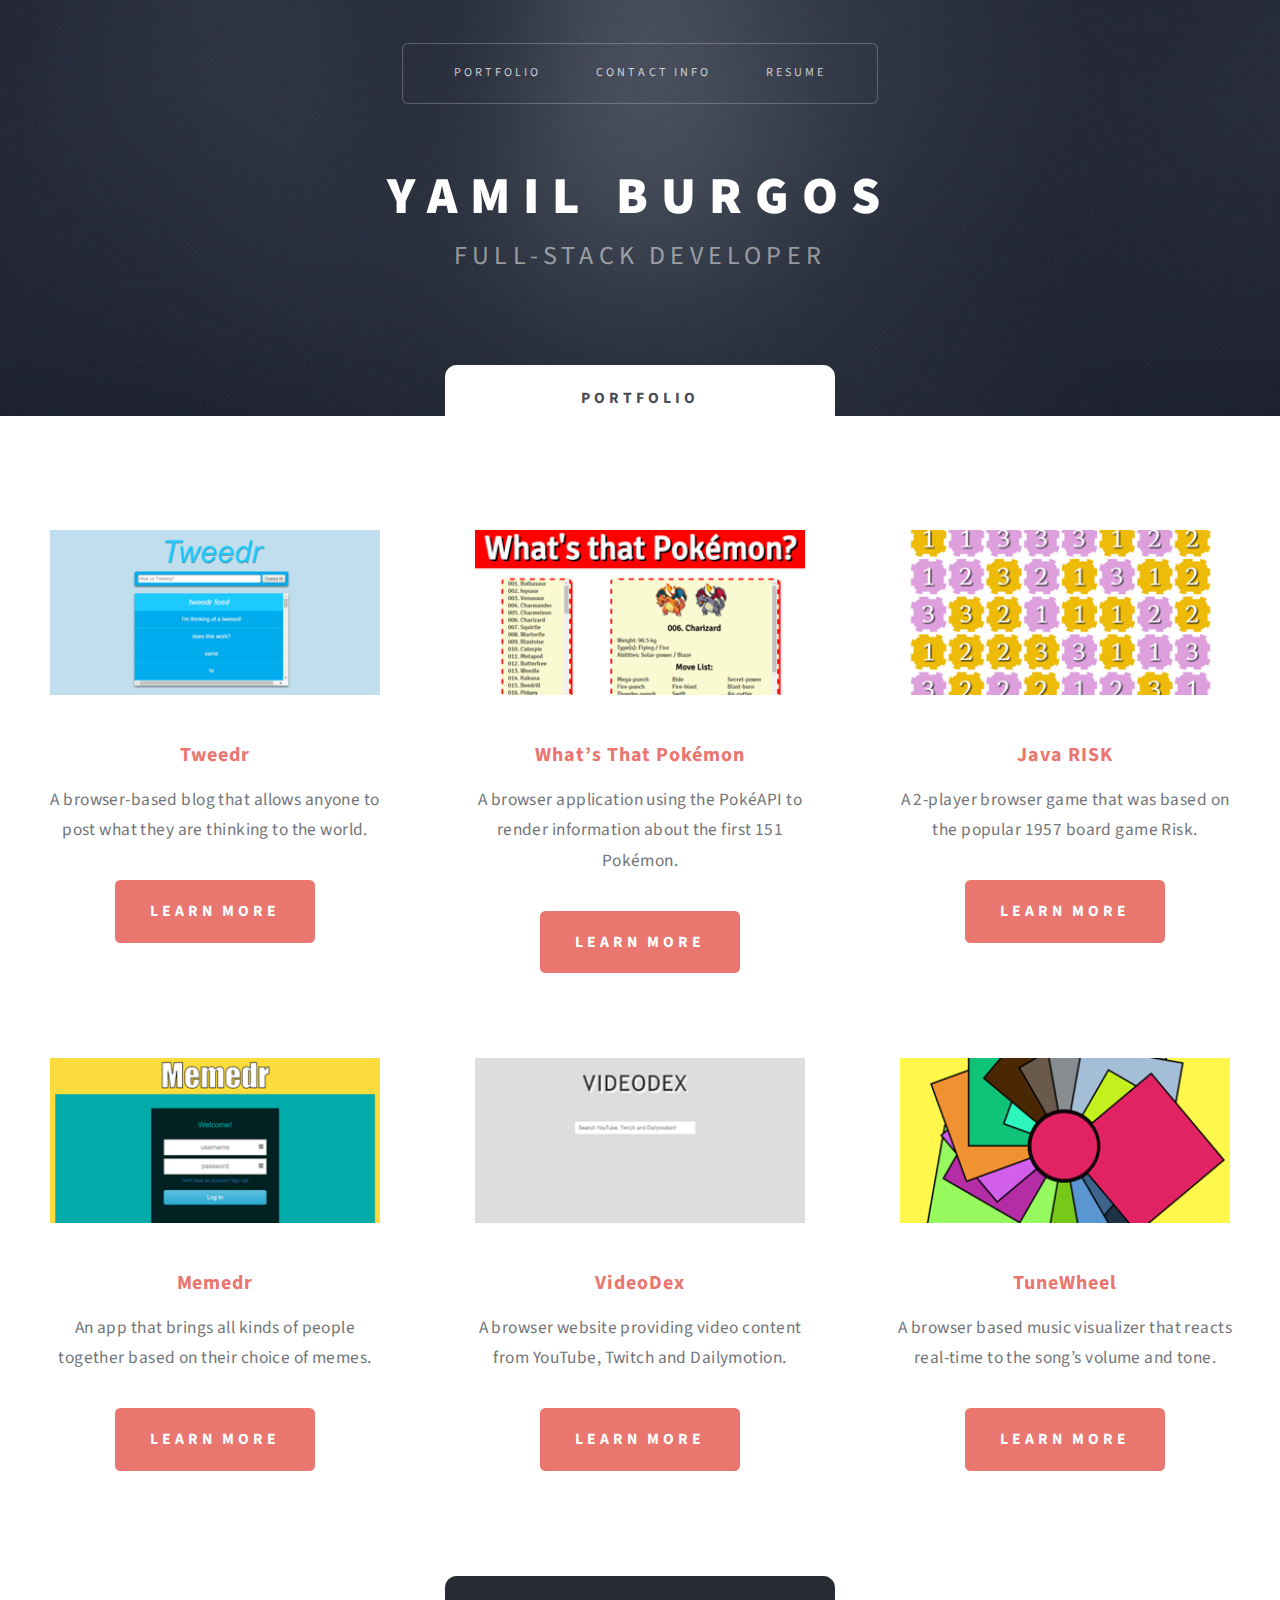
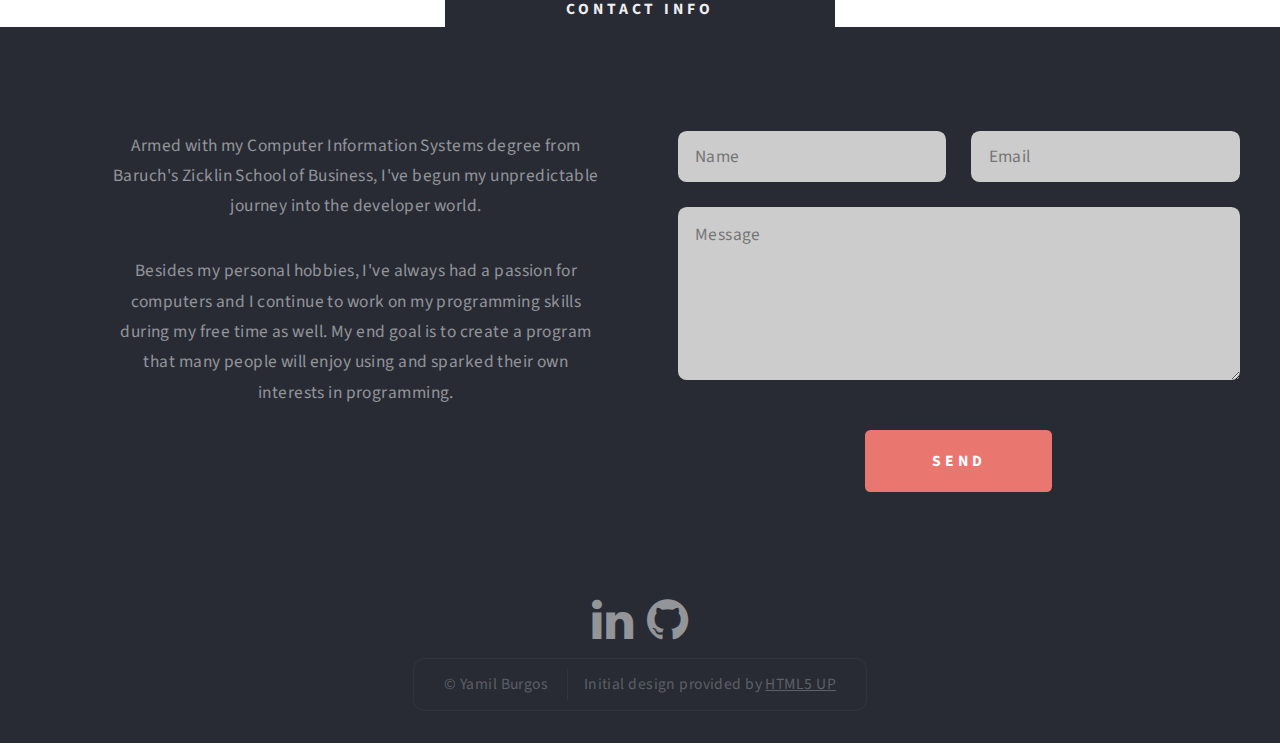
==== commit e6068242: "Working on blog section for main portfolio site" ====
--- a/index.html
+++ b/index.html
@@ -131,9 +131,6 @@
                                         <textarea name="message" id="contact-message" placeholder="Message" rows="4"></textarea>
                                     </div>
                                 </div>
-
-                                <label>What is 2+2?</label> <input name="human" placeholder="Type Here">
-
                                 <div class="row">
                                     <div class="12u">
                                         <input type="submit" name="submit" class="button" value="Send" />
@@ -147,8 +144,8 @@
             </div>
             <div id="copyright">
                 <div style="margin-bottom: 10px">
-                    <a href="https://www.linkedin.com/in/yamilburgos"><i class="fa fa-github" style="font-size:48px"></i></a>
-                    <a style="padding-left: 10px" href="https://github.com/yamilburgos"><i class ="fa fa-linkedin" style="font-size:48px"></i></a>
+                    <a href="https://www.linkedin.com/in/yamilburgos"><i class="fa fa-linkedin" style="font-size:48px"></i></a>
+                    <a style="padding-left: 10px" href="https://github.com/yamilburgos"><i class ="fa fa-github" style="font-size:48px"></i></a>
                 </div>
                 <ul>
                     <li>&copy; Yamil Burgos</li>
